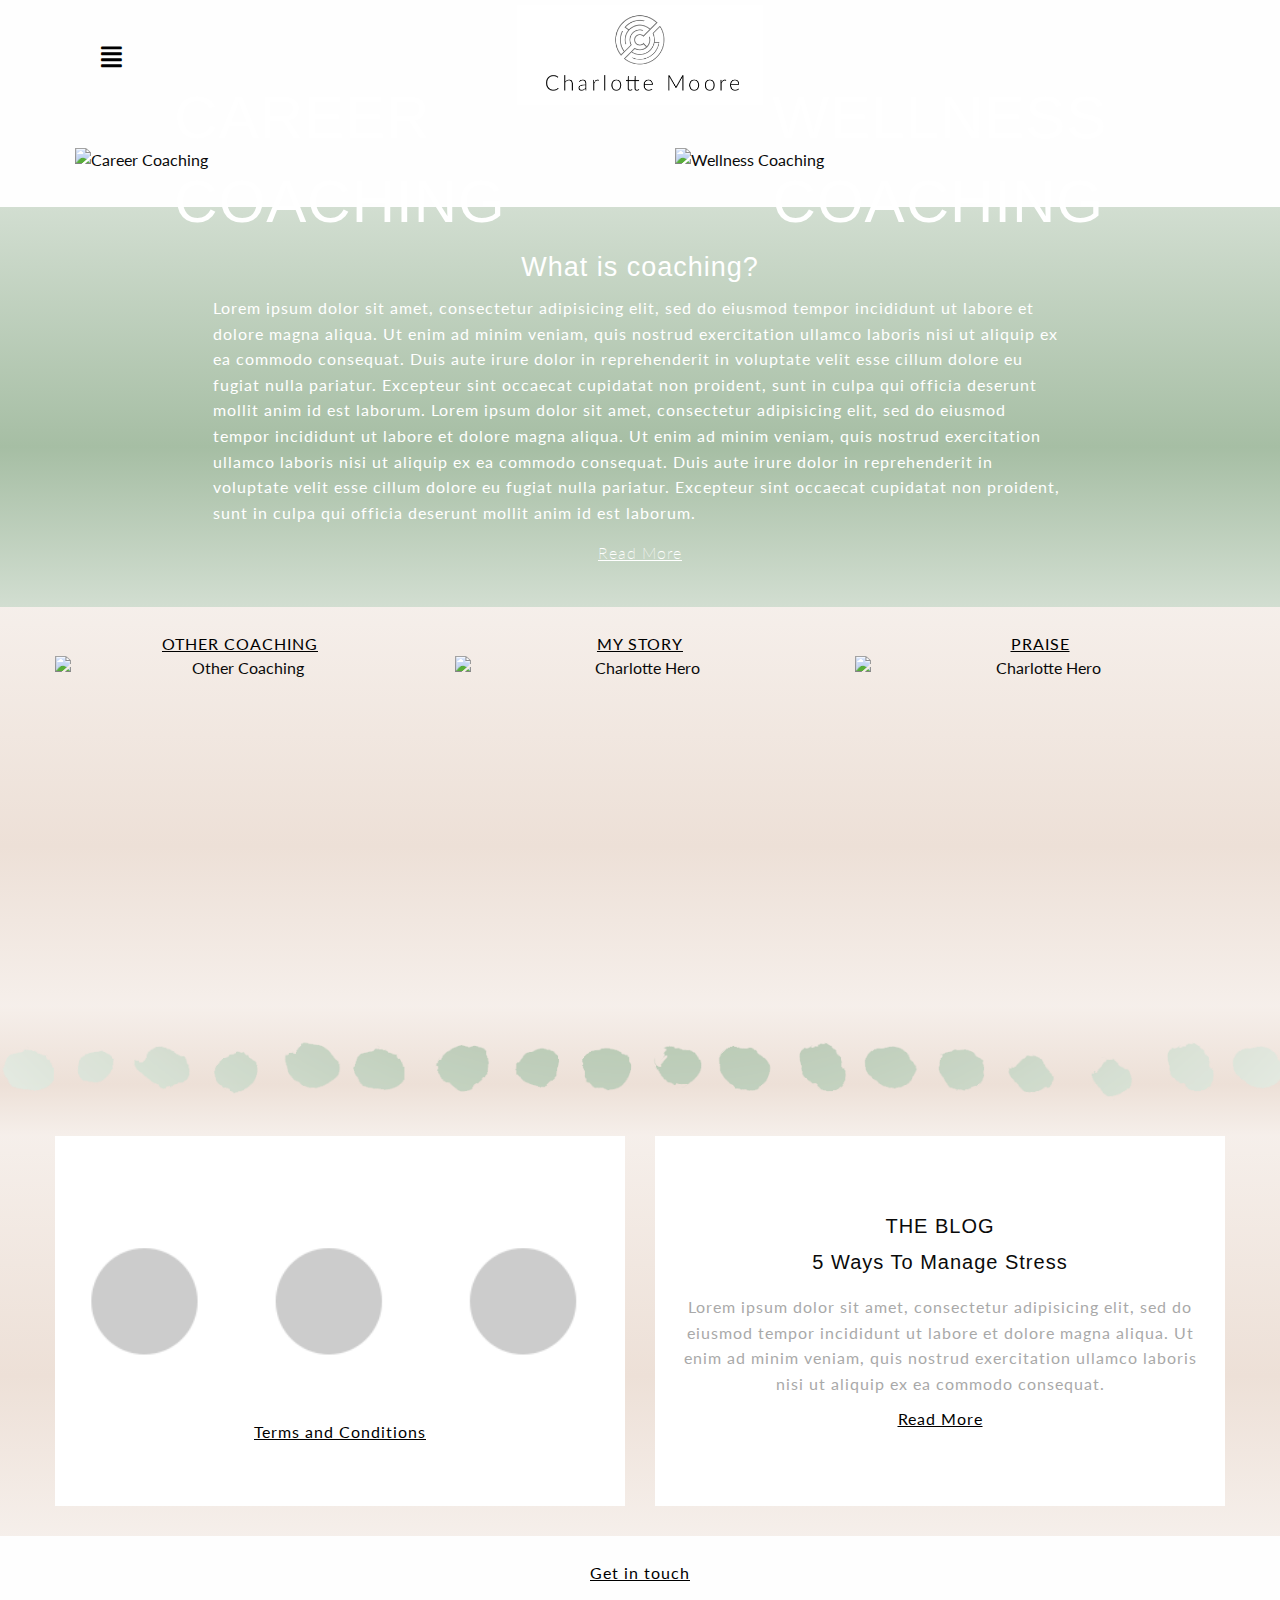
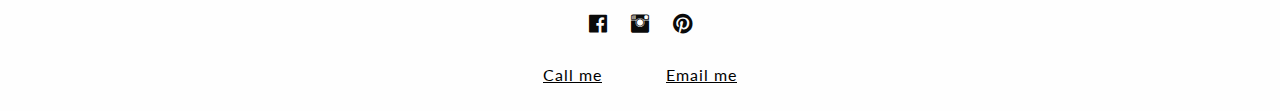
==== foundation-6.3.1-complete/page-one.html @ 61a309fe "Add files via upload" ====
<!doctype html>
<html class="no-js" lang="en" dir="ltr">

<head>
    <meta charset="utf-8">
    <meta http-equiv="x-ua-compatible" content="ie=edge">
    <meta name="viewport" content="width=device-width, initial-scale=1.0">
    <title>Charlotte Moore Coaching</title>
    <link rel="stylesheet" href="foundation-icons/foundation-icons.css" />
    <link rel="stylesheet" href="css/foundation.css">
    <link rel="stylesheet" href="css/app.css">
    <link href="https://fonts.googleapis.com/css?family=Lato:300,400" rel="stylesheet">
</head>

<body>
    <div class="row header">
        <div class="nav-bar columns">
            <ul class="vertical menu" data-accordion-menu>
                <li>
                    <a href="#"><i class="fi-align-justify"></i></a>
                    <ul class="menu vertical nested">
                        <li class="one"><a href="page-two.html">Page Two</a></li>
                        <li class="two"><a href="page-three.html">Page Three</a></li>
                    </ul>
                </li>
            </ul>
        </div>
        <div class="small-11 columns">
            <img class="logo" src="images/logo.png" alt="">
        </div>
    </div>
    <main class="page-one">
        <div class="row-one">
            <div class="row ">
                <div class="small-6 columns">
                    <img src="images/PageOne-CareerCoaching.jpg" alt="Career Coaching">
                    <h1 class="left"><a href="#">Career<br>Coaching</a></h1>
                </div>
                <div class="small-6 columns">
                    <img src="images/Page1-WellnessCoaching.jpeg" alt="Wellness Coaching">
                    <h1 class="right"><a href="#">Wellness<br>Coaching</a></h1>
                </div>
            </div>
        </div>

        <div class="row row-two">
            <div class="small-8 column small-centered">
                <h2>What is coaching?</h2>
                <p>Lorem ipsum dolor sit amet, consectetur adipisicing elit, sed do eiusmod tempor incididunt ut labore et dolore magna aliqua. Ut enim ad minim veniam, quis nostrud exercitation ullamco laboris nisi ut aliquip ex ea commodo consequat. Duis
                    aute irure dolor in reprehenderit in voluptate velit esse cillum dolore eu fugiat nulla pariatur. Excepteur sint occaecat cupidatat non proident, sunt in culpa qui officia deserunt mollit anim id est laborum. Lorem ipsum dolor sit
                    amet, consectetur adipisicing elit, sed do eiusmod tempor incididunt ut labore et dolore magna aliqua. Ut enim ad minim veniam, quis nostrud exercitation ullamco laboris nisi ut aliquip ex ea commodo consequat. Duis aute irure dolor
                    in reprehenderit in voluptate velit esse cillum dolore eu fugiat nulla pariatur. Excepteur sint occaecat cupidatat non proident, sunt in culpa qui officia deserunt mollit anim id est laborum.</p>
                <a href="#">Read More</a>
            </div>
        </div>
        <div class=" row-three">
            <div class="row">
                <div class="small-4 columns">
                    <a href="#">OTHER COACHING</a>
                    <img src="images/Page1-OtherCoaching.jpeg" alt="Other Coaching">
                </div>
                <div class="small-4 columns">
                    <a href="#">MY STORY</a>
                    <img src="images/Page1-OtherCoaching.jpeg" alt="Charlotte Hero">
                </div>
                <div class="small-4 columns">
                    <a href="#">PRAISE</a>
                    <img src="images/Page1-Praise.jpg" alt="Charlotte Hero">
                </div>
            </div>
        </div>

        <div class="row row-four">
            <img src="images/page-one-banner.png" alt="Charlotte Hero">
        </div>
        <div class="row-five">
            <div class="row">

                <div class="small-6 columns">
                    <div class="text-box">
                        <img src="images/dots.png" alt="">
                        <p><a data-open="exampleModal1">Terms and Conditions</a></p>
                        <div class="reveal" id="exampleModal1" data-reveal>
                            <h1>T&amp;Cs</h1>
                            <p class="lead">Lorem ipsum dolor sit amet, consectetur adipisicing elit, sed do eiusmod tempor incididunt ut labore et dolore magna aliqua. Ut enim ad minim veniam, quis nostrud exercitation ullamco laboris nisi ut aliquip ex ea commodo consequat.
                                Duis aute irure dolor in reprehenderit in voluptate velit esse cillum dolore eu fugiat nulla pariatur. Excepteur sint occaecat cupidatat non proident, sunt in culpa qui officia deserunt mollit anim id est laborum.</p>
                            <button class="close-button" data-close aria-label="Close modal" type="button">
    <span aria-hidden="true">&times;</span>
  </button>
                        </div>
                    </div>
                </div>
                <div class="small-6 columns">
                    <div class="text-box">
                        <h1>THE BLOG</h1>
                        <h3>5 Ways To Manage Stress</h3>
                        <p>Lorem ipsum dolor sit amet, consectetur adipisicing elit, sed do eiusmod tempor incididunt ut labore et dolore magna aliqua. Ut enim ad minim veniam, quis nostrud exercitation ullamco laboris nisi ut aliquip ex ea commodo consequat.
                        </p>
                        <a href="#">Read More</a>
                    </div>
                </div>
            </div>
        </div>

    </main>

    <footer>
        <div class="footer-content column small-4 small-centered">
            <a href="#">Get in touch</a>
            <div class="social-icons">
                <li><i class="fi-social-facebook"></i></li>
                <li><i class="fi-social-instagram"></i></li>
                <li><i class="fi-social-pinterest"></i></li>
            </div>
            <a class="left-link" href="#">Call me</a>
            <a class="right-link" href="#">Email me</a>
        </div>
    </footer>
    <script src="js/vendor/jquery.js"></script>
    <script src="js/vendor/what-input.js"></script>
    <script src="js/vendor/foundation.js"></script>
    <script src="js/app.js"></script>
</body>

</html>
---- foundation-6.3.1-complete/css/app.css ----
body {
    font-family: 'Lato', sans-serif;
}

p {
    letter-spacing: 1px;
}

.main {
    padding: 0;
}

.header {
    position: relative;
    height: 110px;
}

.logo {
    height: 100px;
    position: absolute;
    left: 50%;
    top: 50%;
    transform: translate(-50%, -50%);
}

.is-accordion-submenu-item {
    text-align: center;
}

.is-accordion-submenu-item a {
    color: #ffffff;
    background-color: #d3d3d3;
    border: 5px solid #ffffff;
    text-decoration: none;
    font-weight: bold;
}

.is-accordion-submenu-item a:hover {}

.fi-align-justify {
    font-size: 30px;
    margin: 30px;
}

.is-accordion-submenu-parent>a::after {
    display: none;
}

.small-8 {
    margin-left: auto;
    margin-right: auto;
}

.row-four {
    height: 130px;
    display: flex;
    align-items: center;
}

.page-one .row-two {
    background: linear-gradient(rgba(166, 190, 164, 0.5), rgba(166, 190, 164, 1)60%, rgba(166, 190, 164, 0.5));
    color: #ffffff;
    height: 400px;
    text-align: center;
    display: flex;
    align-items: center;
}

.page-two .row-two, .row-four {
    background-color: #ffffff!important;
}

.page-two .row-two p {
    color: darkgrey;
}

.row-two h2 {
    letter-spacing: 1px;
    font-size: 27px;
    font-weight: 200;
}

.row-two a {
    font-weight: 200;
    letter-spacing: 1px;
    text-decoration: underline;
    color: #ffffff;
}


/*.row-two a:hover, a:active {
    font-style: italic;
}*/

.row-two p {
    text-align: left;
}

.row-three img {
    height: 350px;
    width: 100%;
}

.page-one .row-four {
    /*background: linear-gradient(rgba(237, 224, 215, 1), (rgba(237, 224, 215, 0));*/
    /*background-color: #rgba(237, 224, 215, 1)*/
    background: linear-gradient(rgba(237, 224, 215, 0.5), rgba(237, 224, 215, 1)60%, rgba(237, 224, 215, 0.5))!important;
}

.row-three, .row-five {
    background: linear-gradient(rgba(237, 224, 215, 0.5), rgba(237, 224, 215, 1)60%, rgba(237, 224, 215, 0.5))!important;
}

.row-five {
    height: 400px;
}

.small-12 {
    padding: 0;
}

.row-three {
    padding-top: 25px;
    text-align: center;
}

.row-five .text-box {
    background-color: #ffffff;
    height: 370px;
    display: flex;
    justify-content: center;
    flex-direction: column;
    text-align: center;
}

.text-box h1, h3 {
    font-size: 20px;
    letter-spacing: 1px;
}

.text-box p {
    color: darkgrey;
    margin: 10px 25px;
}

a {
    letter-spacing: 1px;
    text-decoration: underline;
    color: #000000;
}


/*a:hover, a:active {
    font-style: italic;
}*/

footer {
    height: 175px;
    display: flex;
    align-items: center;
    text-align: center;
}

.social-icons {
    margin: 10px;
}

.social-icons li {
    display: inline-block;
    padding: 10px;
    font-size: 25px;
}

.menu li a:hover, a:active {
    color: #000000;
}

.left-link {
    padding: 0 30px;
}

.right-link {
    padding: 0 30px;
}

.page-three .row-one .small-8 {
    position: absolute;
    top: 40%;
    left: 50%;
    transform: translate(-50%, -50%);
}

.page-three .row-two {
    background-color: #b45f5d;
    position: relative;
    height: 500px;
}

.page-three .text-container {
    padding-top: 50px;
}

.page-three .vertical {
    text-align: left;
}

.page-three .vertical span {
    text-align: right;
}

.page-three .orbit {
    margin-top: 80px;
}

.page-three .row-two p {
    /*text-align: left;
    width: 690px;
    position: absolute;
    top: 50%;
    left: 50%;
    transform: translate(-50%, -50%);*/
}

.page-three .row-three img {
    height: 515px;
}

.page-three ul {
    list-style-type: none;
    text-align: left;
}

.fyi {
    font-size: 12px;
}

.page-three footer {
    margin-top: 20px;
}

.flowers {
    margin-bottom: 20px;
}

.slider-column {
    margin-top: 150px;
}

.orbit-next, .orbit-previous {
    display: none;
}

.hero {
    position: relative;
}

.page-one .left, .page-one .right {
    position: absolute;
    color: #ffffff!important;
    text-transform: uppercase;
    text-decoration: underline;
    letter-spacing: 2px;
    font-size: 60px;
    font-weight: lighter;
}

.page-one .row-one .small-6 {
    position: relative;
}

.page-one .left a, .right a {
    color: #ffffff;
}

.page-one .row-two, .page-one .row-three, .page-one .row-four, .page-one .row-five {
    max-width: 100%;
}

.column {
    padding: 0;
}

.page-one .left {
    top: 50%;
    left: 50%;
    transform: translate(-50%, -50%);
}

.page-one .right {
    top: 50%;
    left: 50%;
    transform: translate(-50%, -50%);
}

.page-one .left a:hover, .page-one .right a:hover {
    opacity: 0.5;
}

.row-one .columns img {
    width: 100%;
    padding: 35px;
    margin: 0;
}

.page-two h1 {
    color: #ffffff;
    letter-spacing: 1px;
    text-transform: uppercase;
    text-align: center;
}

.page-three .row-one {
    position: relative;
}

.page-three .wide-row {
    margin: 40px 0;
    display: flex;
    align-items: center;
}

h5 {
    text-align: center;
}

.page-three .get-in-touch, .page-three label {
    text-align: center;
    letter-spacing: 1px;
    font-size: 15px;
    padding: 15px 40px;
}

.page-three input, textarea, select {
    background-color: #efefef;
}

label, legend {
    text-transform: uppercase;
}

.page-three h1 {
    color: #ffffff;
    letter-spacing: 1px;
    text-transform: uppercase;
    text-align: center;
    position: absolute;
    top: 50%;
    left: 50%;
    transform: translate(-50%, -50%);
    width: 900px;
}

.page-two .row-one {
    position: relative;
}

.hero-text {
    position: absolute;
    top: 50%;
    left: 50%;
    transform: translate(-50%, -50%);
    width: 800px;
}

.row-one .columns {
    padding: 0;
}

.row-one h1, .row-one a {
    text-decoration: none!important;
}

.row:not(.expanded) .row {
    text-align: center;
}

.button {
    background: #FFFFFF!important;
    border: 3px solid #EFEFEF;
    color: black;
    width: 417px;
    text-transform: uppercase;
}
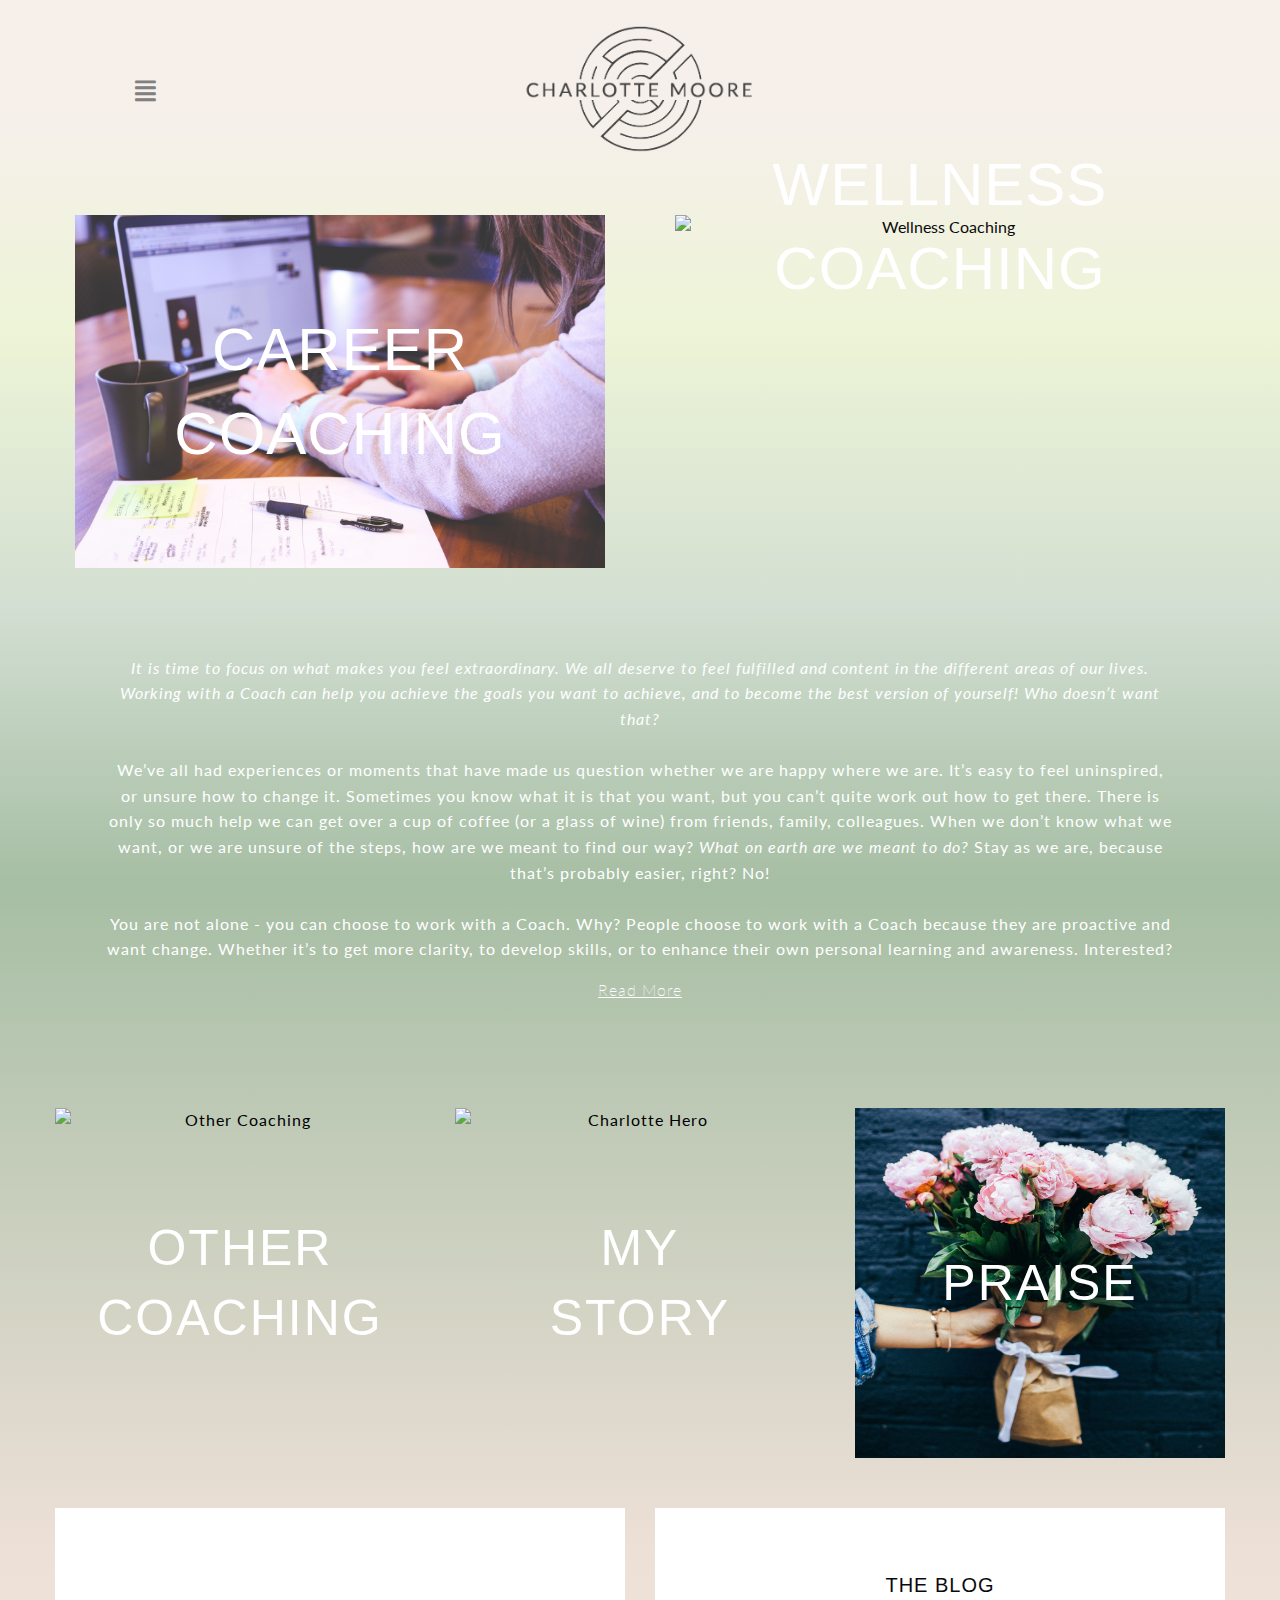
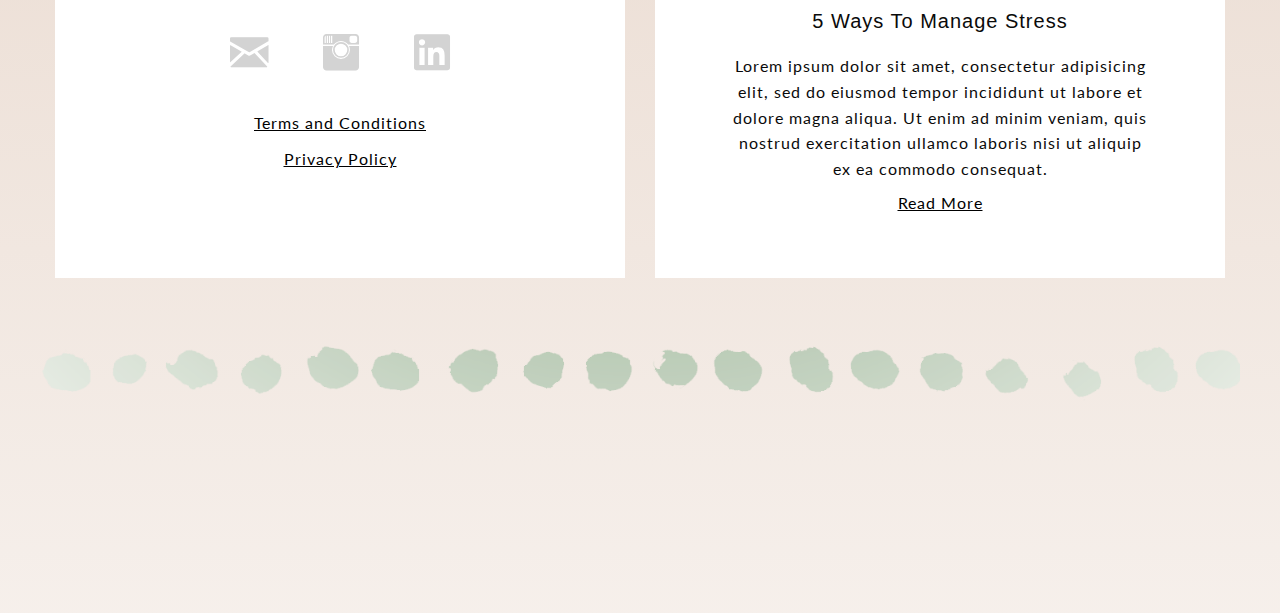
==== commit 9892b04a: "Add files via upload" ====
--- a/foundation-6.3.1-complete/page-one.html
+++ b/foundation-6.3.1-complete/page-one.html
@@ -44,50 +44,72 @@
         </div>
 
         <div class="row row-two">
-            <div class="small-8 column small-centered">
-                <h2>What is coaching?</h2>
-                <p>Lorem ipsum dolor sit amet, consectetur adipisicing elit, sed do eiusmod tempor incididunt ut labore et dolore magna aliqua. Ut enim ad minim veniam, quis nostrud exercitation ullamco laboris nisi ut aliquip ex ea commodo consequat. Duis
-                    aute irure dolor in reprehenderit in voluptate velit esse cillum dolore eu fugiat nulla pariatur. Excepteur sint occaecat cupidatat non proident, sunt in culpa qui officia deserunt mollit anim id est laborum. Lorem ipsum dolor sit
-                    amet, consectetur adipisicing elit, sed do eiusmod tempor incididunt ut labore et dolore magna aliqua. Ut enim ad minim veniam, quis nostrud exercitation ullamco laboris nisi ut aliquip ex ea commodo consequat. Duis aute irure dolor
-                    in reprehenderit in voluptate velit esse cillum dolore eu fugiat nulla pariatur. Excepteur sint occaecat cupidatat non proident, sunt in culpa qui officia deserunt mollit anim id est laborum.</p>
-                <a href="#">Read More</a>
+            <div class="small-10 column small-centered">
+                <p><em>It is time to focus on what makes you feel extraordinary. We all deserve to feel fulfilled and content in the different areas of our lives. Working with a Coach can help you achieve the goals you want to achieve, and to become the best
+                    version of yourself! Who doesn’t want that?</em> <br><br> We’ve all had experiences or moments that have made us question whether we are happy where we are. It’s easy to feel uninspired, or unsure how to change it. Sometimes you know
+                    what it is that you want, but you can’t quite work out how to get there. There is only so much help we can get over a cup of coffee (or a glass of wine) from friends, family, colleagues. When we don’t know what we want, or we are unsure
+                    of the steps, how are we meant to find our way? <em>What on earth are we meant to do?</em> Stay as we are, because that’s probably easier, right? No! <br><br> You are not alone - you can choose to work with a Coach. Why? People choose
+                    to work with a Coach because they are proactive and want change. Whether it’s to get more clarity, to develop skills, or to enhance their own personal learning and awareness. Interested?
+                </p>
+                <a href="page-two.html#questions">Read More</a>
             </div>
         </div>
         <div class=" row-three">
             <div class="row">
                 <div class="small-4 columns">
-                    <a href="#">OTHER COACHING</a>
+                    <a class="overlay-text" href=""><h1>OTHER COACHING</h1>
                     <img src="images/Page1-OtherCoaching.jpeg" alt="Other Coaching">
+                    </a>
                 </div>
                 <div class="small-4 columns">
-                    <a href="#">MY STORY</a>
-                    <img src="images/Page1-OtherCoaching.jpeg" alt="Charlotte Hero">
+                    <a class="overlay-text" href="page-three.html#mystory"><h1>MY STORY</h1>
+                    <img src="images/headshot.jpg" alt="Charlotte Hero">
+                    </a>
                 </div>
                 <div class="small-4 columns">
-                    <a href="#">PRAISE</a>
+                    <a class="overlay-text" href="page-three.html#praise"><h1>PRAISE</h1>
                     <img src="images/Page1-Praise.jpg" alt="Charlotte Hero">
+                    </a>
                 </div>
             </div>
         </div>
 
-        <div class="row row-four">
-            <img src="images/page-one-banner.png" alt="Charlotte Hero">
-        </div>
+
         <div class="row-five">
             <div class="row">
 
                 <div class="small-6 columns">
                     <div class="text-box">
-                        <img src="images/dots.png" alt="">
-                        <p><a data-open="exampleModal1">Terms and Conditions</a></p>
-                        <div class="reveal" id="exampleModal1" data-reveal>
-                            <h1>T&amp;Cs</h1>
-                            <p class="lead">Lorem ipsum dolor sit amet, consectetur adipisicing elit, sed do eiusmod tempor incididunt ut labore et dolore magna aliqua. Ut enim ad minim veniam, quis nostrud exercitation ullamco laboris nisi ut aliquip ex ea commodo consequat.
-                                Duis aute irure dolor in reprehenderit in voluptate velit esse cillum dolore eu fugiat nulla pariatur. Excepteur sint occaecat cupidatat non proident, sunt in culpa qui officia deserunt mollit anim id est laborum.</p>
-                            <button class="close-button" data-close aria-label="Close modal" type="button">
-    <span aria-hidden="true">&times;</span>
-  </button>
+                        <div class="row social-icons">
+                            <a href="mailto:cjmoore@gmail.com" target="_blank"><i class="fi-mail"></i></a>
+                            <a href="https://www.instagram.com/charlottemoorecoaching" target="_blank"><i class="fi-social-instagram"></i></a>
+                            <a href="http://linkedin.com/in/charlotte-moore-36662629" target="_blank"><i class="fi-social-linkedin"></i></a>
                         </div>
+                        <div class="row">
+                            <p><a data-open="exampleModal1">Terms and Conditions</a></p>
+                            <div class="reveal" id="exampleModal1" data-reveal>
+                                <h1>T&amp;Cs</h1>
+                                <p class="lead">Lorem ipsum dolor sit amet, consectetur adipisicing elit, sed do eiusmod tempor incididunt ut labore et dolore magna aliqua. Ut enim ad minim veniam, quis nostrud exercitation ullamco laboris nisi ut aliquip ex ea commodo
+                                    consequat. Duis aute irure dolor in reprehenderit in voluptate velit esse cillum dolore eu fugiat nulla pariatur. Excepteur sint occaecat cupidatat non proident, sunt in culpa qui officia deserunt mollit anim id est
+                                    laborum.
+                                </p>
+                                <button class="close-button" data-close aria-label="Close modal" type="button">
+      <span aria-hidden="true">&times;</span>
+    </button>
+                            </div>
+                            <p><a data-open="exampleModal1">Privacy Policy</a></p>
+                            <div class="reveal" id="exampleModal1" data-reveal>
+                                <h1>Privacy Policy</h1>
+                                <p class="lead">Lorem ipsum dolor sit amet, consectetur adipisicing elit, sed do eiusmod tempor incididunt ut labore et dolore magna aliqua. Ut enim ad minim veniam, quis nostrud exercitation ullamco laboris nisi ut aliquip ex ea commodo
+                                    consequat. Duis aute irure dolor in reprehenderit in voluptate velit esse cillum dolore eu fugiat nulla pariatur. Excepteur sint occaecat cupidatat non proident, sunt in culpa qui officia deserunt mollit anim id est
+                                    laborum.
+                                </p>
+                                <button class="close-button" data-close aria-label="Close modal" type="button">
+      <span aria-hidden="true">&times;</span>
+    </button>
+                            </div>
+                        </div>
+
                     </div>
                 </div>
                 <div class="small-6 columns">
@@ -103,17 +125,13 @@
         </div>
 
     </main>
+    <div class="row row-four">
+        <img src="images/page-one-banner.png" alt="Charlotte Hero">
+    </div>
 
     <footer>
         <div class="footer-content column small-4 small-centered">
-            <a href="#">Get in touch</a>
-            <div class="social-icons">
-                <li><i class="fi-social-facebook"></i></li>
-                <li><i class="fi-social-instagram"></i></li>
-                <li><i class="fi-social-pinterest"></i></li>
-            </div>
-            <a class="left-link" href="#">Call me</a>
-            <a class="right-link" href="#">Email me</a>
+
         </div>
     </footer>
     <script src="js/vendor/jquery.js"></script>
--- a/foundation-6.3.1-complete/css/app.css
+++ b/foundation-6.3.1-complete/css/app.css
@@ -1,5 +1,49 @@
 body {
     font-family: 'Lato', sans-serif;
+    text-align: center!important;
+    background: linear-gradient(rgba(237, 224, 215, 0.5)5%, rgba(237, 244, 215, 1)15%, rgba(166, 190, 164, 0.5), rgba(166, 190, 164, 1)40%, rgba(237, 224, 215, 1), rgba(237, 224, 215, 0.5));
+    /*rgba(237, 244, 215, .5));*/
+}
+
+.page-three {
+    background: linear-gradient(rgba(237, 224, 215, 0.5)5%, rgba(237, 244, 215, 1)15%, rgba(239, 145, 143, 0.5), rgba(239, 145, 143, 1)30%, rgba(237, 224, 215, 1)50%, rgba(237, 224, 215, 0.5));
+    width: 100%;
+}
+
+.page-two .menu {
+    margin-top: 0!important;
+}
+
+.page-two .img-column {
+    position: relative;
+}
+
+.page-two .img-column h5 {
+    position: absolute;
+    top: 50%;
+    left: 50%;
+    transform: translate(-50%, -50%);
+    color: #ffffff!important;
+    text-transform: uppercase;
+    letter-spacing: 2px;
+    font-size: 60px;
+    font-weight: lighter;
+}
+
+.careercoaching {
+    margin: 105px 0;
+}
+
+.wellnesscoaching {
+    margin: 160px 0;
+}
+
+.othercoaching {
+    margin: 30px 0;
+}
+
+.page-two .row-three {
+    padding-top: 0;
 }
 
 p {
@@ -10,17 +54,39 @@
     padding: 0;
 }
 
+#mystory .small-8 {
+    margin-top: 40px;
+}
+
+.menu {
+    margin-top: 75px;
+    margin-bottom: 25px;
+    display: block;
+    width: 100%;
+    margin-left: 0;
+    margin-right: 0;
+}
+
+.menu.vertical>li {
+    padding-top: 10px;
+}
+
+.menu.nested {
+    margin-left: 0!important;
+}
+
 .header {
     position: relative;
-    height: 110px;
+    height: 180px;
 }
 
 .logo {
-    height: 100px;
-    position: absolute;
-    left: 50%;
-    top: 50%;
-    transform: translate(-50%, -50%);
+    height: 300px;
+    position: absolute;
+    left: 50%;
+    top: 50%;
+    transform: translate(-50%, -50%);
+    z-index: -1;
 }
 
 .is-accordion-submenu-item {
@@ -28,11 +94,24 @@
 }
 
 .is-accordion-submenu-item a {
-    color: #ffffff;
+    olor: #ffffff;
     background-color: #d3d3d3;
-    border: 5px solid #ffffff;
-    text-decoration: none;
+    border: 5px solid rgba(255, 255, 255, 0.7);
+    text-decoration: none!important;
     font-weight: bold;
+    text-transform: uppercase;
+    text-decoration: underline;
+    letter-spacing: 2px;
+    font-size: 20px;
+    font-weight: lighter;
+}
+
+.small-8 h5 {
+    font-size: 18px;
+}
+
+.page-three .menu {
+    margin-top: -50px;
 }
 
 .is-accordion-submenu-item a:hover {}
@@ -40,6 +119,10 @@
 .fi-align-justify {
     font-size: 30px;
     margin: 30px;
+    position: absolute;
+    left: 50px;
+    top: -40px;
+    color: grey;
 }
 
 .is-accordion-submenu-parent>a::after {
@@ -57,21 +140,39 @@
     align-items: center;
 }
 
+
+/*.page-one .row-one, .page-three .row-one, .page-three .wide-row, .page-three {
+    background: linear-gradient(rgba(237, 224, 215, 0.5), rgba(237, 224, 215, 1)60%, rgba(237, 224, 215, 0.5));
+}*/
+
+.form-row {
+    text-align: center;
+}
+
 .page-one .row-two {
-    background: linear-gradient(rgba(166, 190, 164, 0.5), rgba(166, 190, 164, 1)60%, rgba(166, 190, 164, 0.5));
+    /*background: linear-gradient(rgba(166, 190, 164, 0.5), rgba(166, 190, 164, 1)60%, rgba(166, 190, 164, 0.5));*/
     color: #ffffff;
-    height: 400px;
+    height: 450px;
     text-align: center;
     display: flex;
     align-items: center;
 }
 
-.page-two .row-two, .row-four {
+.social-icons a i {
+    font-style: italic;
+    line-height: inherit;
+    font-size: 50px;
+    padding: 25px;
+    color: #d3d3d3;
+}
+
+
+/*.page-two .row-two, .row-four {
     background-color: #ffffff!important;
-}
+}*/
 
 .page-two .row-two p {
-    color: darkgrey;
+    color: dark#d3d3d3;
 }
 
 .row-two h2 {
@@ -85,6 +186,39 @@
     letter-spacing: 1px;
     text-decoration: underline;
     color: #ffffff;
+}
+
+.orbit p {
+    font-size: 12px;
+    text-align: center;
+}
+
+.orbit h5 {
+    font-size: 15px;
+}
+
+.orbit-bullets button {
+    width: 0.5rem;
+    height: 0.5rem;
+}
+
+.form-row {
+    background-image: url('../images/Contact-image-1.jpg');
+    background-size: cover;
+    padding: 50px 0;
+}
+
+
+/*.quote-container {
+    padding: 0;
+}*/
+
+.quote-container img {
+    margin-top: 10px;
+}
+
+.orbit-container {
+    height: auto!important;
 }
 
 
@@ -92,10 +226,6 @@
     font-style: italic;
 }*/
 
-.row-two p {
-    text-align: left;
-}
-
 .row-three img {
     height: 350px;
     width: 100%;
@@ -104,11 +234,11 @@
 .page-one .row-four {
     /*background: linear-gradient(rgba(237, 224, 215, 1), (rgba(237, 224, 215, 0));*/
     /*background-color: #rgba(237, 224, 215, 1)*/
-    background: linear-gradient(rgba(237, 224, 215, 0.5), rgba(237, 224, 215, 1)60%, rgba(237, 224, 215, 0.5))!important;
+    /*background: linear-gradient(rgba(237, 224, 215, 0.5), rgba(237, 224, 215, 1)60%, rgba(237, 224, 215, 0.5))!important;*/
 }
 
 .row-three, .row-five {
-    background: linear-gradient(rgba(237, 224, 215, 0.5), rgba(237, 224, 215, 1)60%, rgba(237, 224, 215, 0.5))!important;
+    /*background: linear-gradient(rgba(237, 224, 215, 0.5), rgba(237, 224, 215, 1)60%, rgba(237, 224, 215, 0.5))!important;*/
 }
 
 .row-five {
@@ -131,6 +261,7 @@
     justify-content: center;
     flex-direction: column;
     text-align: center;
+    padding: 50px;
 }
 
 .text-box h1, h3 {
@@ -139,7 +270,7 @@
 }
 
 .text-box p {
-    color: darkgrey;
+    color: dark#d3d3d3;
     margin: 10px 25px;
 }
 
@@ -191,14 +322,15 @@
 }
 
 .page-three .row-two {
-    background-color: #b45f5d;
+    /*background-color: #EF918F;*/
     position: relative;
     height: 500px;
 }
 
-.page-three .text-container {
+
+/*.page-three .text-container {
     padding-top: 50px;
-}
+}*/
 
 .page-three .vertical {
     text-align: left;
@@ -206,10 +338,6 @@
 
 .page-three .vertical span {
     text-align: right;
-}
-
-.page-three .orbit {
-    margin-top: 80px;
 }
 
 .page-three .row-two p {
@@ -264,6 +392,29 @@
     font-weight: lighter;
 }
 
+.small-4 {
+    position: relative;
+    margin-top: 30px;
+    margin-bottom: 50px;
+}
+
+.overlay-text h1 {
+    position: absolute;
+    color: #ffffff!important;
+    text-transform: uppercase;
+    text-decoration: none!important;
+    letter-spacing: 2px;
+    font-size: 50px;
+    font-weight: lighter;
+    top: 50%;
+    left: 50%;
+    transform: translate(-50%, -50%);
+}
+
+.overlay-text h1:hover, .overlay-text h1:active {
+    opacity: 0.5;
+}
+
 .page-one .row-one .small-6 {
     position: relative;
 }
@@ -314,7 +465,7 @@
 }
 
 .page-three .wide-row {
-    margin: 40px 0;
+    padding-top: 50px;
     display: flex;
     align-items: center;
 }
@@ -328,6 +479,7 @@
     letter-spacing: 1px;
     font-size: 15px;
     padding: 15px 40px;
+    text-shadow: 1px 1px 1px #ffffff;
 }
 
 .page-three input, textarea, select {
@@ -381,3 +533,23 @@
     width: 417px;
     text-transform: uppercase;
 }
+
+ext-transform: uppercase;
+
+}
+form: uppercase;
+
+}
+ext-transform: uppercase;
+
+}
+
+}
+
+}
+
+}
+
+}
+
+}
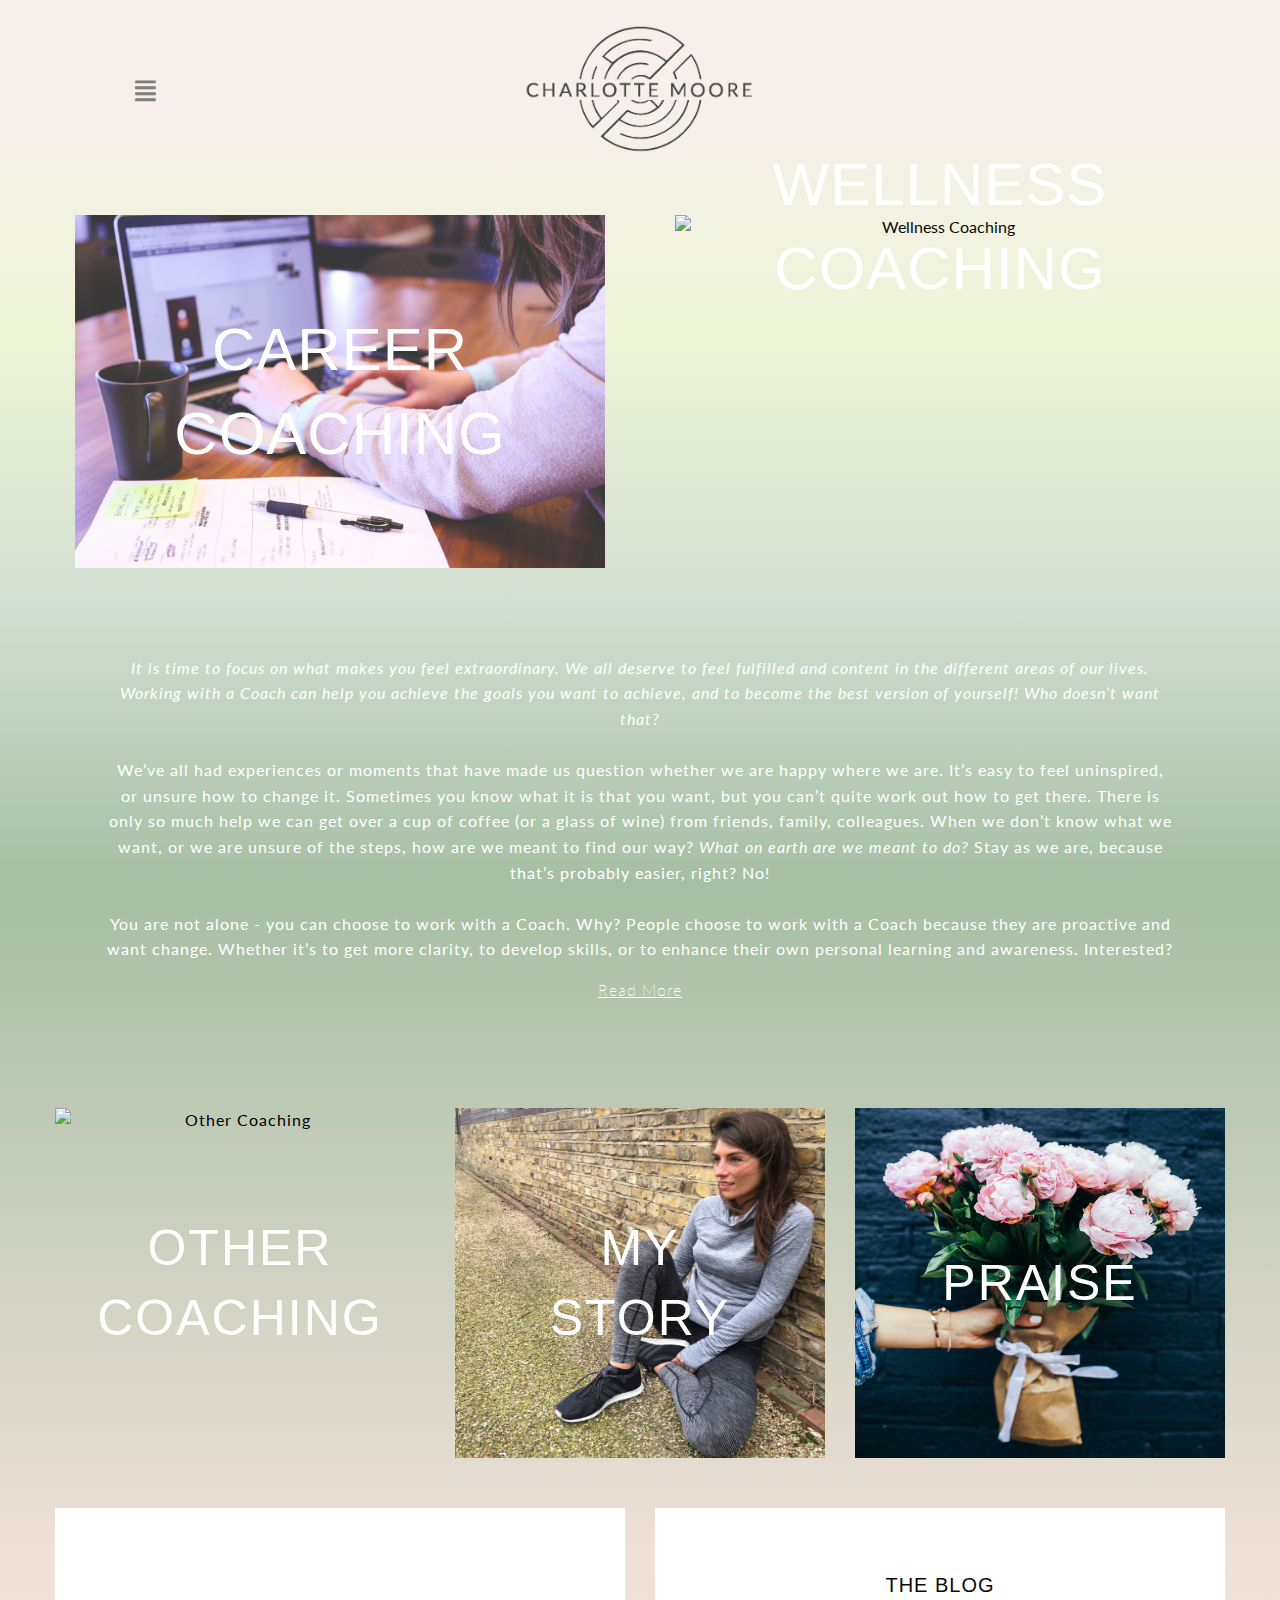
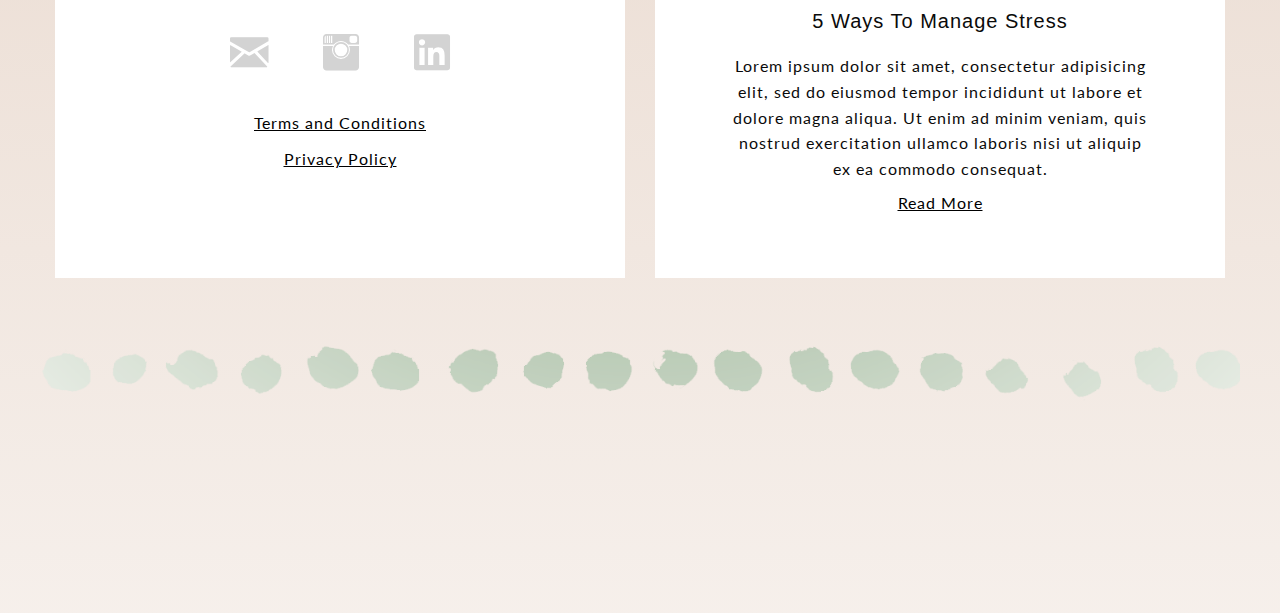
==== commit 0a2770d5: "Update page-one.html" ====
--- a/foundation-6.3.1-complete/page-one.html
+++ b/foundation-6.3.1-complete/page-one.html
@@ -63,7 +63,7 @@
                 </div>
                 <div class="small-4 columns">
                     <a class="overlay-text" href="page-three.html#mystory"><h1>MY STORY</h1>
-                    <img src="images/headshot.jpg" alt="Charlotte Hero">
+                    <img src="images/headshot.JPG" alt="Charlotte Hero">
                     </a>
                 </div>
                 <div class="small-4 columns">
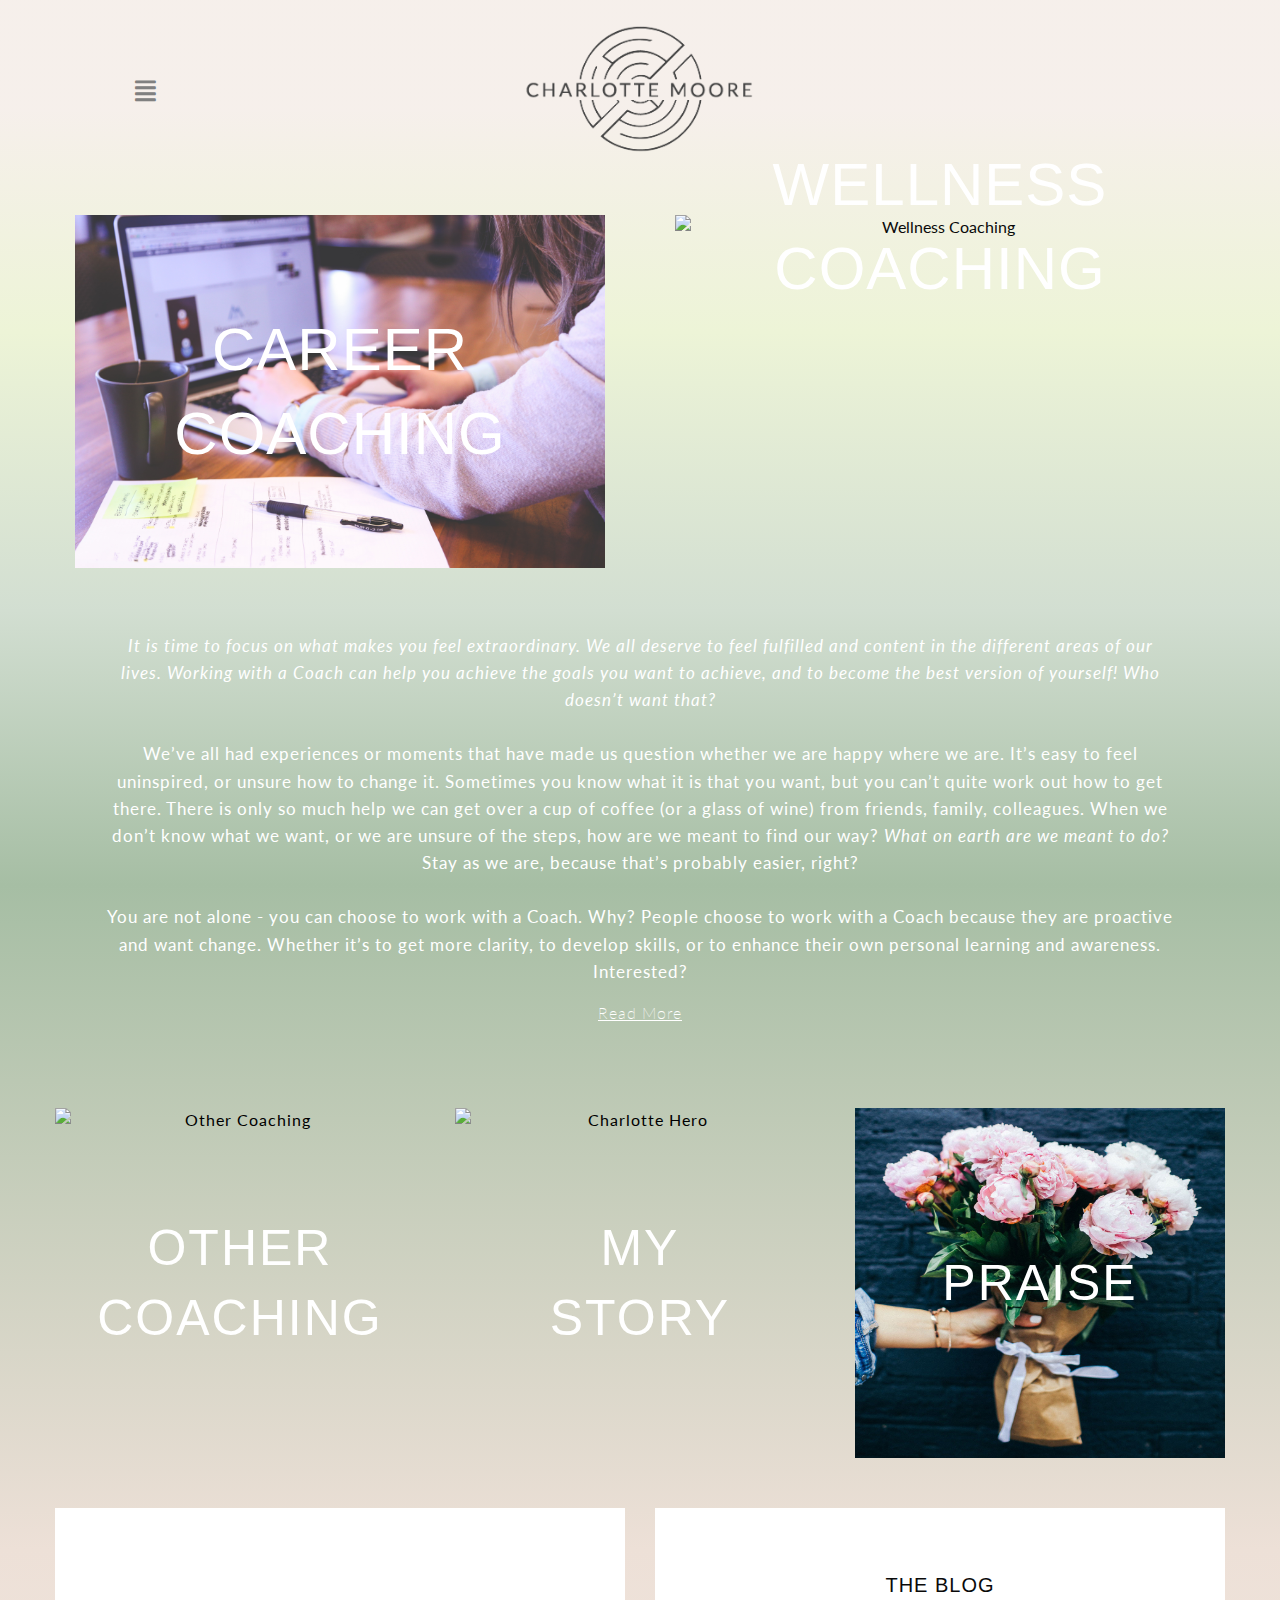
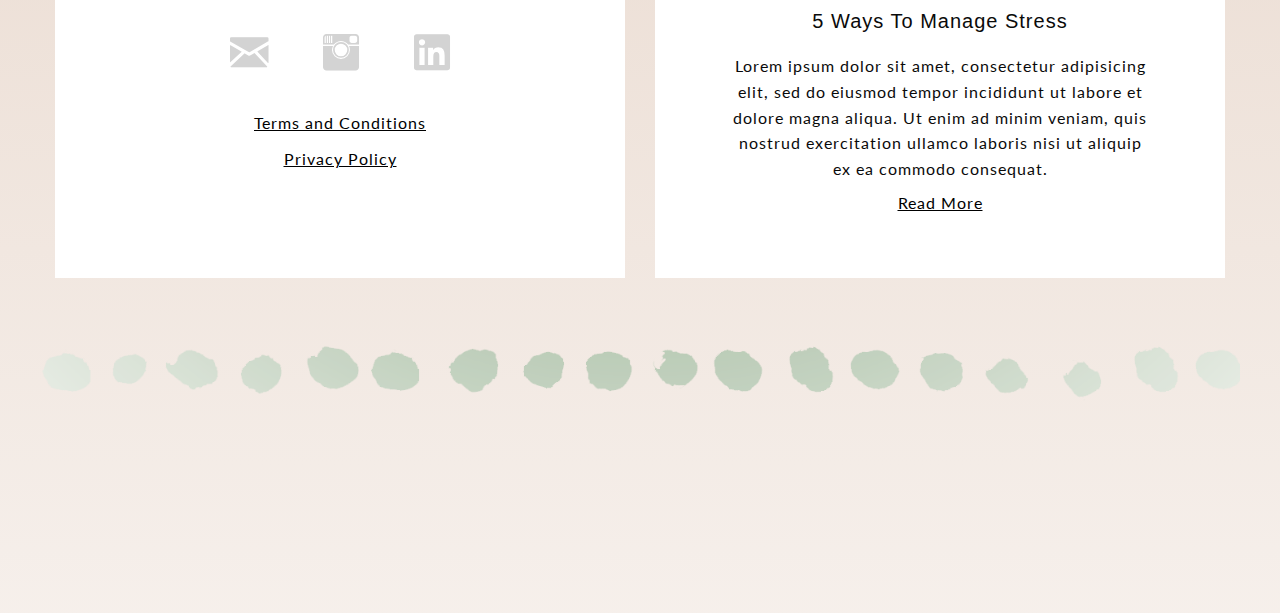
==== commit b1d1988b: "Add files via upload" ====
--- a/foundation-6.3.1-complete/page-one.html
+++ b/foundation-6.3.1-complete/page-one.html
@@ -48,8 +48,8 @@
                 <p><em>It is time to focus on what makes you feel extraordinary. We all deserve to feel fulfilled and content in the different areas of our lives. Working with a Coach can help you achieve the goals you want to achieve, and to become the best
                     version of yourself! Who doesn’t want that?</em> <br><br> We’ve all had experiences or moments that have made us question whether we are happy where we are. It’s easy to feel uninspired, or unsure how to change it. Sometimes you know
                     what it is that you want, but you can’t quite work out how to get there. There is only so much help we can get over a cup of coffee (or a glass of wine) from friends, family, colleagues. When we don’t know what we want, or we are unsure
-                    of the steps, how are we meant to find our way? <em>What on earth are we meant to do?</em> Stay as we are, because that’s probably easier, right? No! <br><br> You are not alone - you can choose to work with a Coach. Why? People choose
-                    to work with a Coach because they are proactive and want change. Whether it’s to get more clarity, to develop skills, or to enhance their own personal learning and awareness. Interested?
+                    of the steps, how are we meant to find our way? <em>What on earth are we meant to do?</em> Stay as we are, because that’s probably easier, right?<br><br> You are not alone - you can choose to work with a Coach. Why? People choose to
+                    work with a Coach because they are proactive and want change. Whether it’s to get more clarity, to develop skills, or to enhance their own personal learning and awareness. Interested?
                 </p>
                 <a href="page-two.html#questions">Read More</a>
             </div>
@@ -63,7 +63,7 @@
                 </div>
                 <div class="small-4 columns">
                     <a class="overlay-text" href="page-three.html#mystory"><h1>MY STORY</h1>
-                    <img src="images/headshot.JPG" alt="Charlotte Hero">
+                    <img src="images/headshot.jpg" alt="Charlotte Hero">
                     </a>
                 </div>
                 <div class="small-4 columns">
--- a/foundation-6.3.1-complete/css/app.css
+++ b/foundation-6.3.1-complete/css/app.css
@@ -158,6 +158,10 @@
     align-items: center;
 }
 
+.page-one .row-two p {
+    font-size: 17px;
+}
+
 .social-icons a i {
     font-style: italic;
     line-height: inherit;
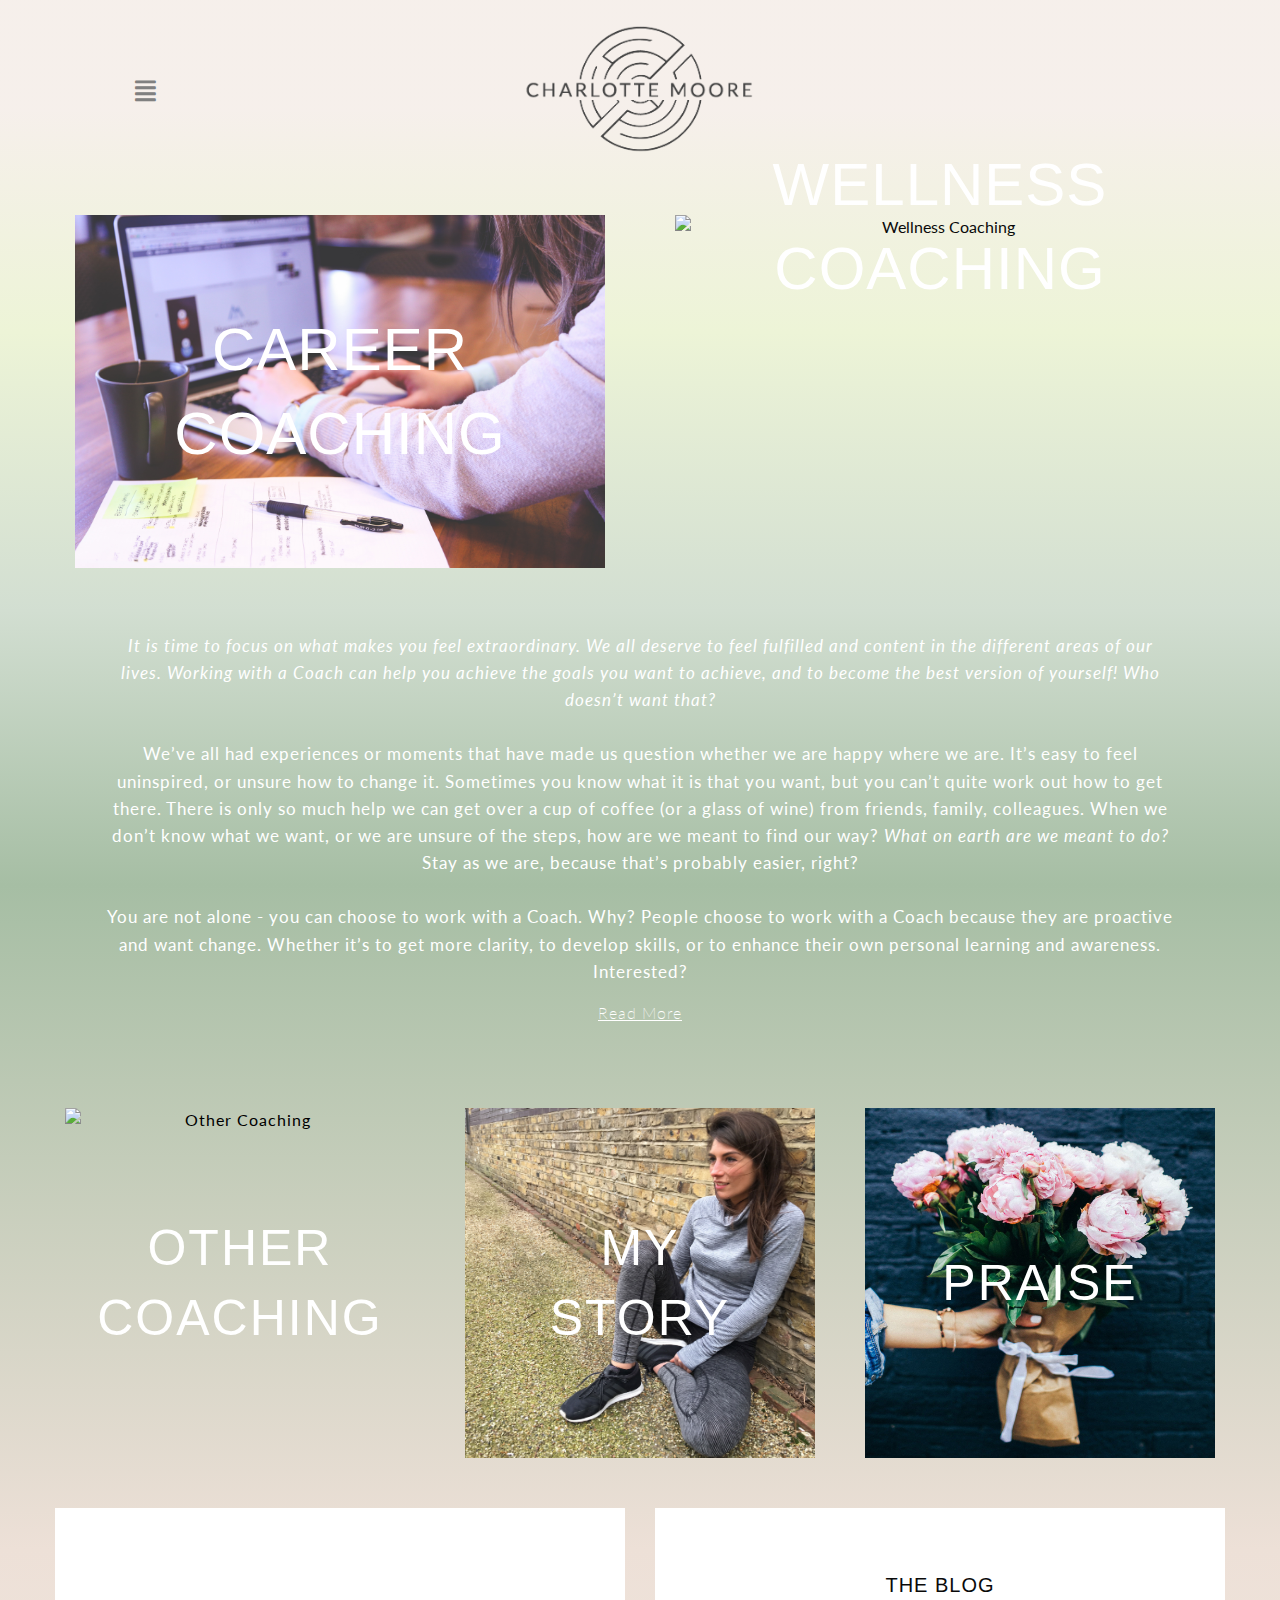
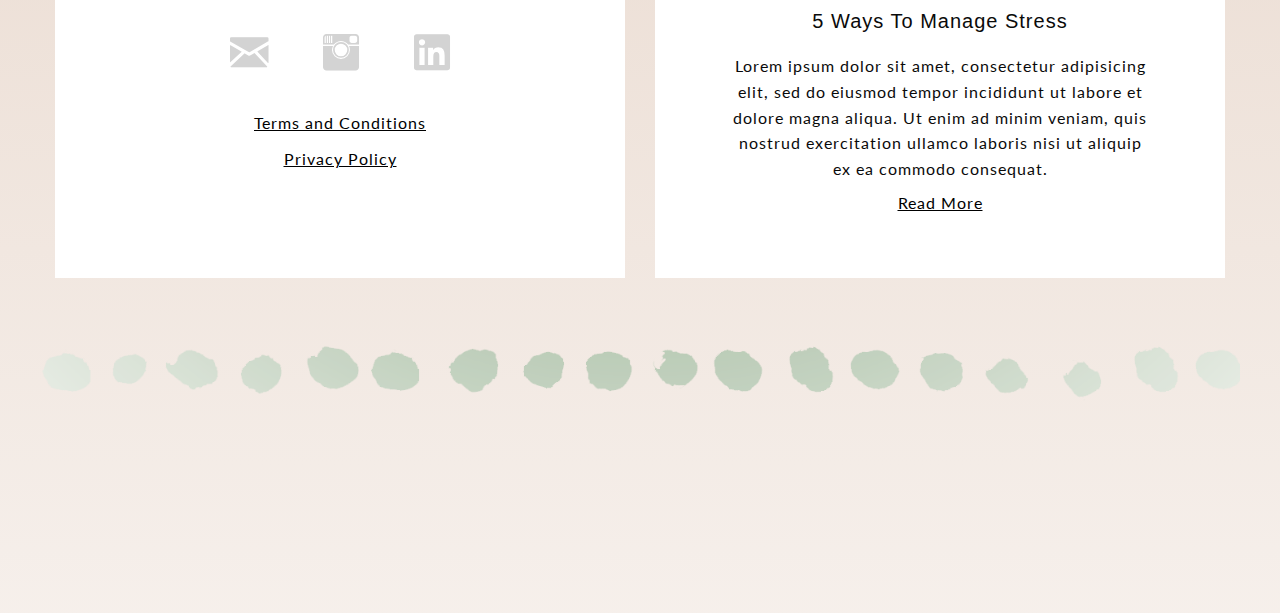
==== commit a02c56c7: "Update page-one.html" ====
--- a/foundation-6.3.1-complete/page-one.html
+++ b/foundation-6.3.1-complete/page-one.html
@@ -63,7 +63,7 @@
                 </div>
                 <div class="small-4 columns">
                     <a class="overlay-text" href="page-three.html#mystory"><h1>MY STORY</h1>
-                    <img src="images/headshot.jpg" alt="Charlotte Hero">
+                    <img src="images/headshot.JPG" alt="Charlotte Hero">
                     </a>
                 </div>
                 <div class="small-4 columns">
--- a/foundation-6.3.1-complete/css/app.css
+++ b/foundation-6.3.1-complete/css/app.css
@@ -6,7 +6,7 @@
 }
 
 .page-three {
-    background: linear-gradient(rgba(237, 224, 215, 0.5)5%, rgba(237, 244, 215, 1)15%, rgba(239, 145, 143, 0.5), rgba(239, 145, 143, 1)30%, rgba(237, 224, 215, 1)50%, rgba(237, 224, 215, 0.5));
+    background: linear-gradient(rgba(237, 224, 215, 0.5)5%, rgba(237, 244, 215, 1)15%, rgba(247, 188, 187, .5), rgba(247, 188, 187, 1)17%, rgba(237, 224, 215, 1)50%, rgba(237, 224, 215, 0.5));
     width: 100%;
 }
 
@@ -14,6 +14,16 @@
     margin-top: 0!important;
 }
 
+.wide-content .row {
+    margin: 0;
+    max-width: 100%;
+    padding: 0 20px;
+}
+
+.page-one .small-4 {
+    padding: 0 25px;
+}
+
 .page-two .img-column {
     position: relative;
 }
@@ -26,20 +36,20 @@
     color: #ffffff!important;
     text-transform: uppercase;
     letter-spacing: 2px;
-    font-size: 60px;
+    font-size: 50px;
     font-weight: lighter;
 }
 
 .careercoaching {
-    margin: 105px 0;
+    margin: 10px 0;
 }
 
 .wellnesscoaching {
-    margin: 160px 0;
+    margin: 10px 0;
 }
 
 .othercoaching {
-    margin: 30px 0;
+    margin: 10px 0;
 }
 
 .page-two .row-three {
@@ -193,8 +203,9 @@
 }
 
 .orbit p {
-    font-size: 12px;
-    text-align: center;
+    font-size: 15px;
+    text-align: center;
+    padding: 10px;
 }
 
 .orbit h5 {
@@ -218,7 +229,7 @@
 }*/
 
 .quote-container img {
-    margin-top: 10px;
+    margin-top: 90px;
 }
 
 .orbit-container {
@@ -294,6 +305,13 @@
     display: flex;
     align-items: center;
     text-align: center;
+    /*background-color: rgba(237, 224, 215, .5);*/
+}
+
+h4 {
+    text-transform: uppercase;
+    letter-spacing: 1px;
+    font-size: 20px;
 }
 
 .social-icons {
@@ -328,7 +346,7 @@
 .page-three .row-two {
     /*background-color: #EF918F;*/
     position: relative;
-    height: 500px;
+    height: 650px;
 }
 
 
@@ -380,6 +398,10 @@
 
 .orbit-next, .orbit-previous {
     display: none;
+}
+
+.orbit span {
+    font-size: 20px;
 }
 
 .hero {
@@ -400,6 +422,7 @@
     position: relative;
     margin-top: 30px;
     margin-bottom: 50px;
+    padding: 0;
 }
 
 .overlay-text h1 {
@@ -538,22 +561,7 @@
     text-transform: uppercase;
 }
 
-ext-transform: uppercase;
-
-}
-form: uppercase;
-
-}
-ext-transform: uppercase;
-
-}
-
-}
-
-}
-
-}
-
-}
-
-}
+
+}
+
+}
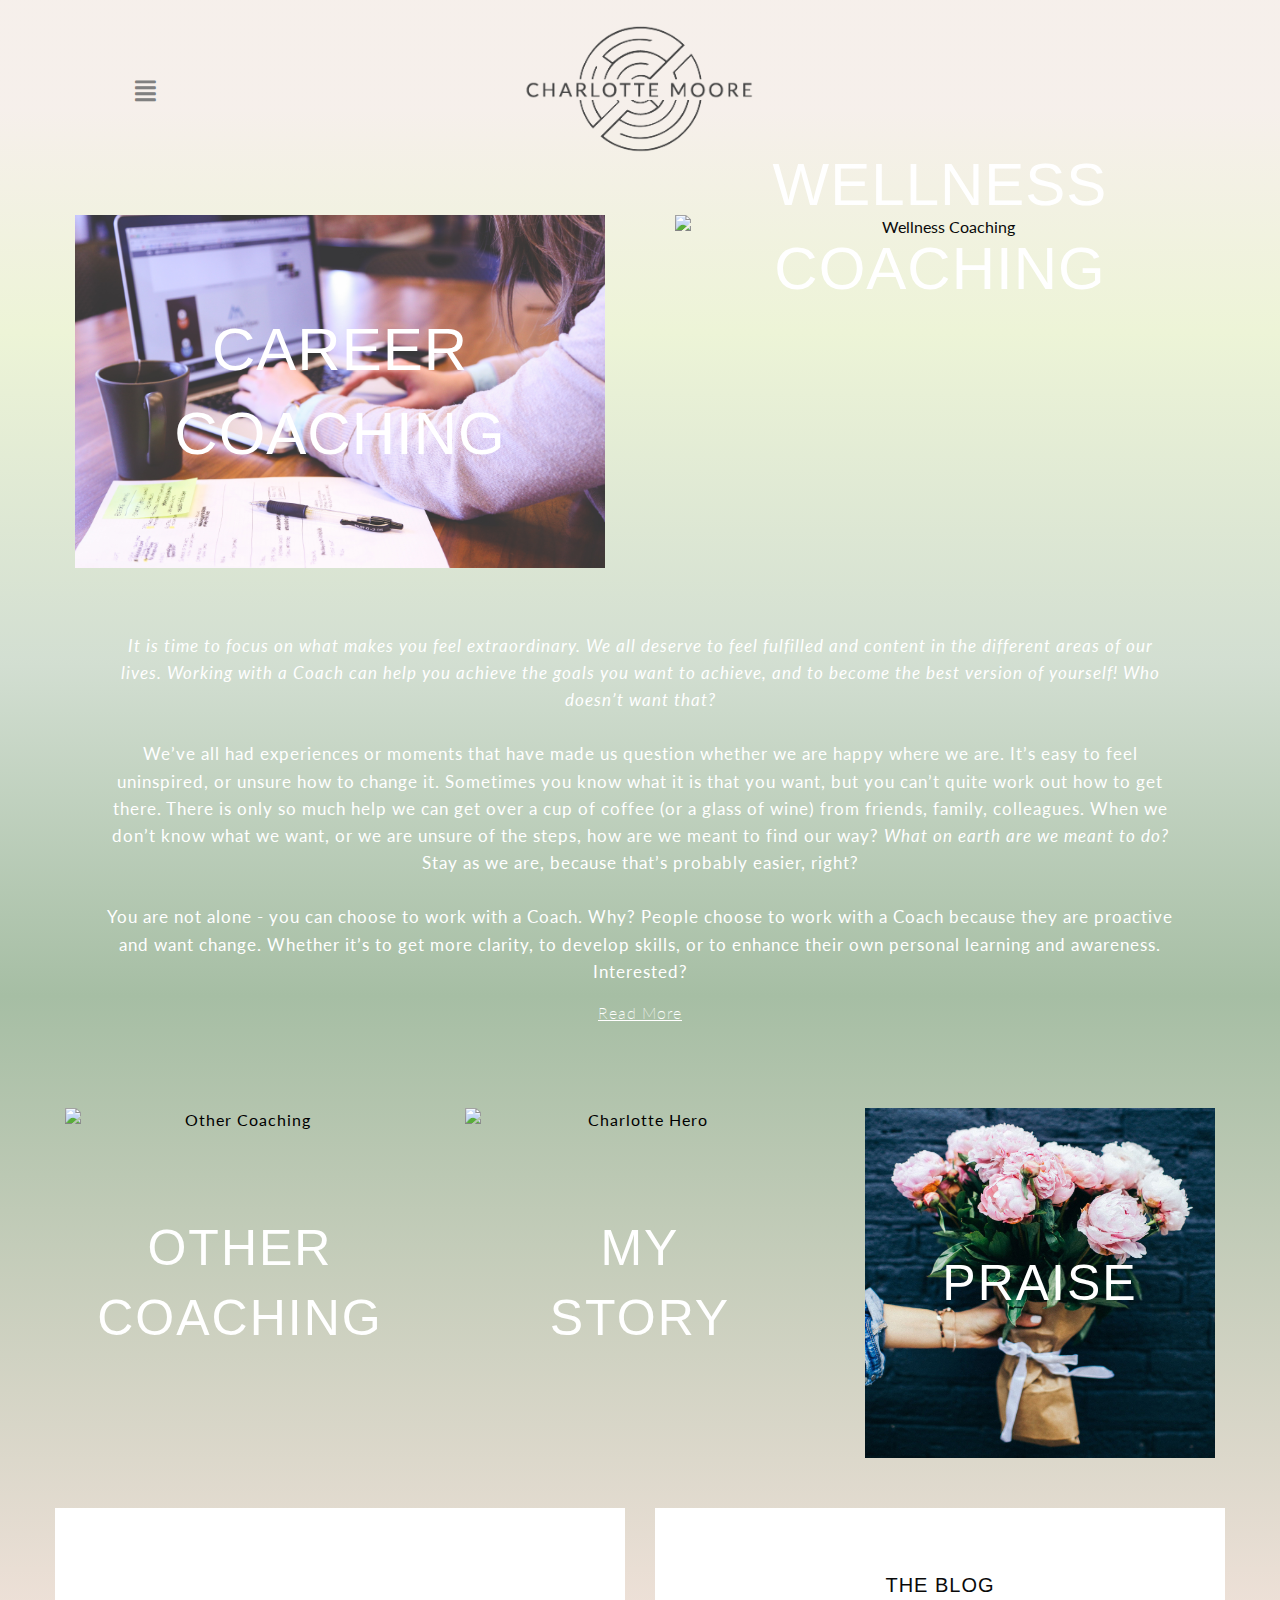
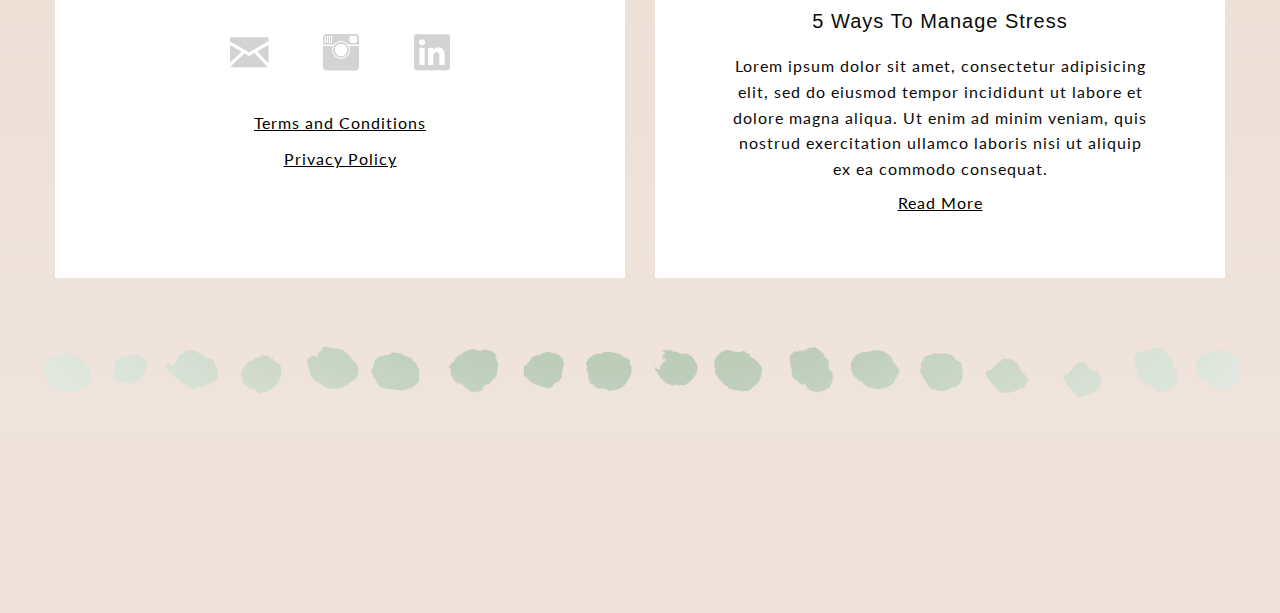
==== commit 735352e8: "Add files via upload" ====
--- a/foundation-6.3.1-complete/page-one.html
+++ b/foundation-6.3.1-complete/page-one.html
@@ -19,8 +19,13 @@
                 <li>
                     <a href="#"><i class="fi-align-justify"></i></a>
                     <ul class="menu vertical nested">
-                        <li class="one"><a href="page-two.html">Page Two</a></li>
-                        <li class="two"><a href="page-three.html">Page Three</a></li>
+                        <li class="one"><a href="page-two.html#frequently-asked-questions">Frequently Asked Questions</a></li>
+                        <li class="two"><a href="page-two.html#career-coaching">Career Coaching</a></li>
+                        <li class="three"><a href="page-two.html#wellness-coaching">Wellness Coaching</a></li>
+                        <li class="four"><a href="page-two.html#other-coaching">Other Coaching</a></li>
+                        <li class="four"><a href="page-three.html#praise">Praise</a></li>
+                        <li class="four"><a href="page-one.html#blog">Social</a></li>
+                        <li class="four"><a href="page-three.html#contact">Contact</a></li>
                     </ul>
                 </li>
             </ul>
@@ -63,7 +68,7 @@
                 </div>
                 <div class="small-4 columns">
                     <a class="overlay-text" href="page-three.html#mystory"><h1>MY STORY</h1>
-                    <img src="images/headshot.JPG" alt="Charlotte Hero">
+                    <img src="images/headshot.jpg" alt="Charlotte Hero">
                     </a>
                 </div>
                 <div class="small-4 columns">
@@ -88,21 +93,88 @@
                         <div class="row">
                             <p><a data-open="exampleModal1">Terms and Conditions</a></p>
                             <div class="reveal" id="exampleModal1" data-reveal>
-                                <h1>T&amp;Cs</h1>
-                                <p class="lead">Lorem ipsum dolor sit amet, consectetur adipisicing elit, sed do eiusmod tempor incididunt ut labore et dolore magna aliqua. Ut enim ad minim veniam, quis nostrud exercitation ullamco laboris nisi ut aliquip ex ea commodo
-                                    consequat. Duis aute irure dolor in reprehenderit in voluptate velit esse cillum dolore eu fugiat nulla pariatur. Excepteur sint occaecat cupidatat non proident, sunt in culpa qui officia deserunt mollit anim id est
-                                    laborum.
+                                <p class="lead">
+                                    <h1>Terms and Conditions ("Terms")</h1> Last updated: 03 July 2017
+                                    <br><br> Please read these Terms and Conditions ("Terms", "Terms and Conditions") carefully before using the http://www.charlottemoorecoaching.co.uk website (the "Service") operated by Charlotte Moore Coaching ("us",
+                                    "we", or "our").
+                                    <br><br> Your access to and use of the Service is conditioned on your acceptance of and compliance with these Terms. These Terms apply to all visitors, users and others who access or use the Service. Accessing the Site,
+                                    in any manner, whether automated or otherwise, constitutes use of the Site and your agreement to be bound by these Terms.
+                                    <br><br>
+                                    <h3>Intellectual Property Rights</h3>
+                                    <br>This Site and all the materials available are the property of us and are protected by copyright, trademark, and other intellectual property laws.
+                                    <br><br> You may not use the Site or the materials available on the Site in a manner that constitutes an infringement of our rights or that has not been authorised by us. More specifically, unless authorised by the
+                                    owner of the materials, you may not modify, copy, reproduce, upload, translate, sell, create derivative works, or distribute in any manner or medium (including electronic means) any material from the Site.
+                                    <br><br>
+                                    <h3>Links To Other Web Sites</h3>
+                                    <br>Our Service may contain links to third-party web sites or services that are not owned or controlled by Charlotte Moore Coaching.
+                                    <br><br> Charlotte Moore Coaching has no control over, and assumes no responsibility for, the content, privacy policies, or practices of any third party web sites or services. You further acknowledge and agree that
+                                    Charlotte Moore Coaching shall not be responsible or liable, directly or indirectly, for any damage or loss caused or alleged to be caused by or in connection with use of or reliance on any such content, goods or services
+                                    available on or through any such web sites or services.
+                                    <br><br>
+                                    <h3>Limitation of Liability</h3>
+                                    <br>The information contained in this website is for general information purposes only. The information is provided by Charlotte Moore Coaching and while we endeavour to keep the information up to date and correct,
+                                    we make no representations or warranties of any kind, express or implied, about the completeness, accuracy, reliability, suitability or availability with respect to the website or the information, products, services,
+                                    or related graphics contained on the website for any purpose. Any reliance you place on such information is therefore strictly at your own risk.
+                                    <br><br> In no event will we be liable for any loss or damage including without limitation, indirect or consequential loss or damage, or any loss or damage whatsoever arising from loss of data or profits arising out
+                                    of, or in connection with, the use of this website. Every effort is made to keep the website up and running smoothly. However, Charlotte Moore Coaching takes no responsibility for, and will not be liable for, the website
+                                    being temporarily unavailable due to technical issues beyond our control.
+                                    <br><br>
+                                    <h3>Changes</h3>
+                                    <br> We reserve the right, at our sole discretion, to modify or replace these Terms at any time, in which case we will post the revised Terms of Service on this website. By continuing to use the Site after we post any
+                                    such changes, you accept the Terms of Service, as modified. What constitutes a material change will be determined at our sole discretion.
+                                    <br><br>
+                                    <h3>Contact Us</h3>
+                                    <br>If you have any questions about these Terms, please contact us at <a href="mailto:charlotte@ charlottemoorecoaching.com">charlotte@ charlottemoorecoaching.com</a>
+
                                 </p>
                                 <button class="close-button" data-close aria-label="Close modal" type="button">
       <span aria-hidden="true">&times;</span>
     </button>
                             </div>
-                            <p><a data-open="exampleModal1">Privacy Policy</a></p>
-                            <div class="reveal" id="exampleModal1" data-reveal>
-                                <h1>Privacy Policy</h1>
-                                <p class="lead">Lorem ipsum dolor sit amet, consectetur adipisicing elit, sed do eiusmod tempor incididunt ut labore et dolore magna aliqua. Ut enim ad minim veniam, quis nostrud exercitation ullamco laboris nisi ut aliquip ex ea commodo
-                                    consequat. Duis aute irure dolor in reprehenderit in voluptate velit esse cillum dolore eu fugiat nulla pariatur. Excepteur sint occaecat cupidatat non proident, sunt in culpa qui officia deserunt mollit anim id est
-                                    laborum.
+                            <p><a data-open="exampleModal2">Privacy Policy</a></p>
+                            <div class="reveal" id="exampleModal2" data-reveal>
+                                <p class="lead">
+                                    <h1>Privacy Policy</h1> Last updated: 03 July 2017
+                                    <br><br> Charlotte Moore Coaching ("us", "we", or "our") operates http://www.charlottemoorecoaching.co.uk (the "Site"). This page informs you of our policies regarding the collection, use and disclosure of Personal
+                                    Information we receive from users of the Site.
+                                    <br><br> Please read this Privacy Policy carefully. By visiting and using the Site, you agree that your use of our Site, and any dispute over privacy, is governed by this Privacy Policy.
+                                    <br><br>
+                                    <h3>Information Collection And Use</h3>
+                                    <br> We use your Personal Information only for providing and improving the Site. By using the Site, you agree to the collection and use of information in accordance with this policy.
+                                    <br><br> While using our Site, we may ask you to provide us with certain personally identifiable information that can be used to contact or identify you. Personally identifiable information may include, but is not limited
+                                    to your name and email information ("Personal Information").
+                                    <br><br> This Privacy Policy does not apply to any information you may provide to us or that we may collect offline and/or through other means (for example, at a live event, via telephone, or through the mail, or other
+                                    offline method).
+                                    <br><br>
+                                    <h3>Log Data</h3>
+                                    <br> Like many site operators, we collect information that your browser sends whenever you visit our Site ("Log Data"). This Log Data may include information such as your computer's Internet Protocol ("IP") address,
+                                    browser type, browser version, the pages of our Site that you visit, the time and date of your visit, the time spent on those pages and other statistics.
+                                    <br><br> In addition, we may use third party services such as Google Analytics that collect, monitor and analyze this.
+                                    <br><br>
+                                    <h3>Communications</h3>
+                                    <br> We may use your Personal Information to contact you with newsletters, marketing or promotional materials. If you do not want us to use your information for marketing purposes, please contact us directly by email.
+                                    <br><br> We do not sell, trade, or otherwise transfer to outside parties your personally identifiable information. We may release your information when we are required to comply by law, enforce our site policies, or
+                                    protect ours or others rights, property, or safety.
+                                    <br><br>
+                                    <h3>Cookies</h3>
+                                    <br> Cookies are files with small amount of data, which may include an anonymous unique identifier. Cookies are sent to your browser from a web site and stored on your computer's hard drive.
+                                    <br><br> Like many sites, we use "cookies" to collect information. You can instruct your browser to refuse all cookies or to indicate when a cookie is being sent. However, if you do not accept cookies, you may not be
+                                    able to use some portions of our Site.
+                                    <br><br>
+                                    <h3>Security</h3>
+                                    <br> The security of your Personal Information is important to us, but remember that no method of transmission over the Internet, or method of electronic storage, is 100% secure. While we strive to use commercially
+                                    acceptable means to protect your Personal Information, we cannot guarantee its absolute security.
+                                    <br><br>
+                                    <h3>Changes To This Privacy Policy</h3>
+                                    <br> This Privacy Policy is effective as of 03 July 2017 and will remain in effect except with respect to any changes in its provisions in the future, which will be in effect immediately after being posted on this page.
+                                    <br><br> We reserve the right to update or change our Privacy Policy at any time and you should check this Privacy Policy periodically. Your continued use of the Service after we post any modifications to the Privacy
+                                    Policy on this page will constitute your acknowledgment of the modifications and your consent to abide and be bound by the modified Privacy Policy.
+                                    <br><br> If we make any material changes to this Privacy Policy, we will notify you either through the email address you have provided us, or by placing a prominent notice on our website.
+                                    <br><br> This policy and the use of these Sites are governed by laws of United Kingdom. If a dispute arises under this Policy we agree to first try to resolve it with the help of a mutually agreed-upon mediator in the
+                                    UK.
+                                    <br><br>
+                                    <h3>Contact Us</h3>
+                                    <br> If you have any questions about this Privacy Policy, please contact us at <a href="mailto: charlotte@ charlottemoorecoaching.com ">charlotte@ charlottemoorecoaching.com </a>
                                 </p>
                                 <button class="close-button" data-close aria-label="Close modal" type="button">
       <span aria-hidden="true">&times;</span>
@@ -112,7 +184,7 @@
 
                     </div>
                 </div>
-                <div class="small-6 columns">
+                <div class="small-6 columns" id="blog">
                     <div class="text-box">
                         <h1>THE BLOG</h1>
                         <h3>5 Ways To Manage Stress</h3>
--- a/foundation-6.3.1-complete/css/app.css
+++ b/foundation-6.3.1-complete/css/app.css
@@ -1,12 +1,11 @@
 body {
     font-family: 'Lato', sans-serif;
     text-align: center!important;
-    background: linear-gradient(rgba(237, 224, 215, 0.5)5%, rgba(237, 244, 215, 1)15%, rgba(166, 190, 164, 0.5), rgba(166, 190, 164, 1)40%, rgba(237, 224, 215, 1), rgba(237, 224, 215, 0.5));
-    /*rgba(237, 244, 215, .5));*/
+    background: linear-gradient(rgba(237, 224, 215, 0.5)5%, rgba(237, 244, 215, 1)15%, rgba(166, 190, 164, 0.5), rgba(166, 190, 164, 1)45%, rgba(237, 224, 215, 1), rgba(237, 224, 215, .8));
 }
 
 .page-three {
-    background: linear-gradient(rgba(237, 224, 215, 0.5)5%, rgba(237, 244, 215, 1)15%, rgba(247, 188, 187, .5), rgba(247, 188, 187, 1)17%, rgba(237, 224, 215, 1)50%, rgba(237, 224, 215, 0.5));
+    background: linear-gradient(rgba(237, 224, 215, 0.5)5%, rgba(237, 244, 215, 1)15%, rgba(247, 188, 187, .5), rgba(247, 188, 187, )17%, rgba(237, 224, 215, 1)50%, rgba(237, 224, 215, 0.5));
     width: 100%;
 }
 
@@ -305,7 +304,7 @@
     display: flex;
     align-items: center;
     text-align: center;
-    /*background-color: rgba(237, 224, 215, .5);*/
+    background-color: rgba(237, 224, 215, .5);
 }
 
 h4 {
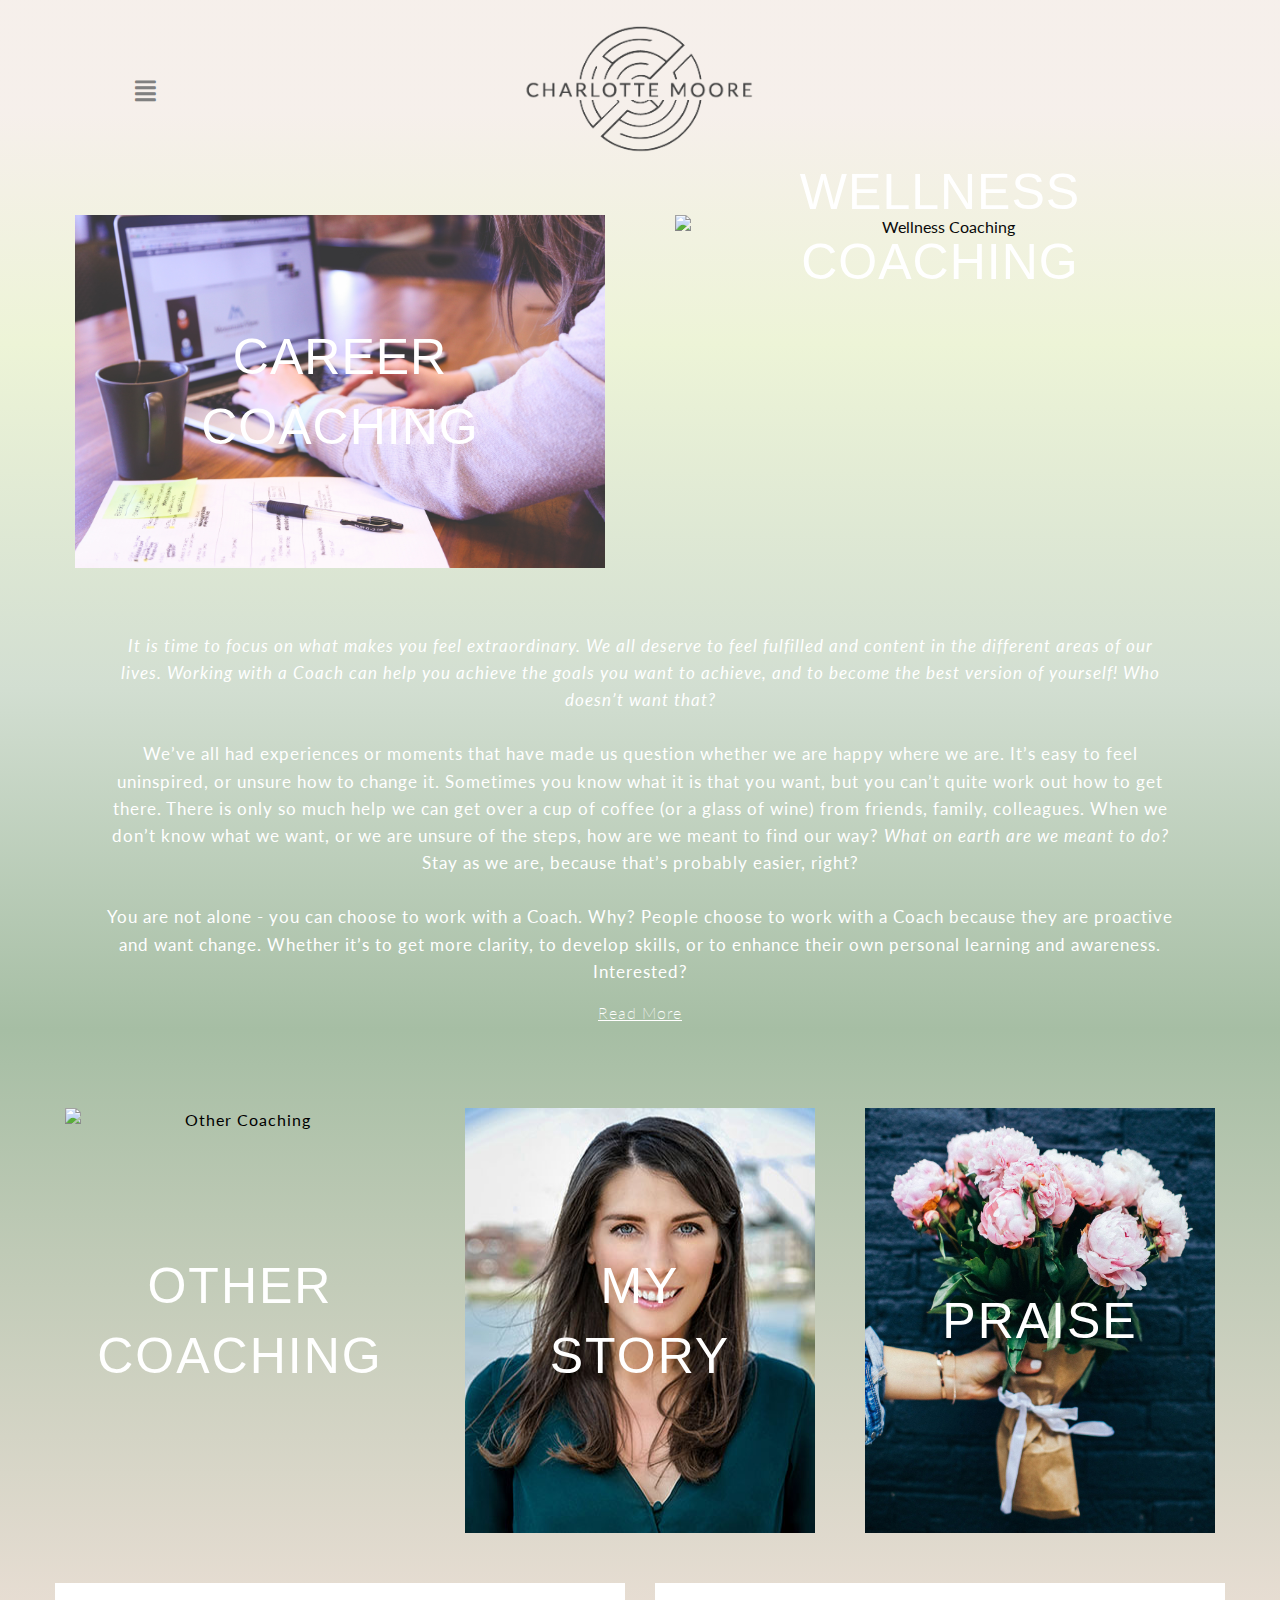
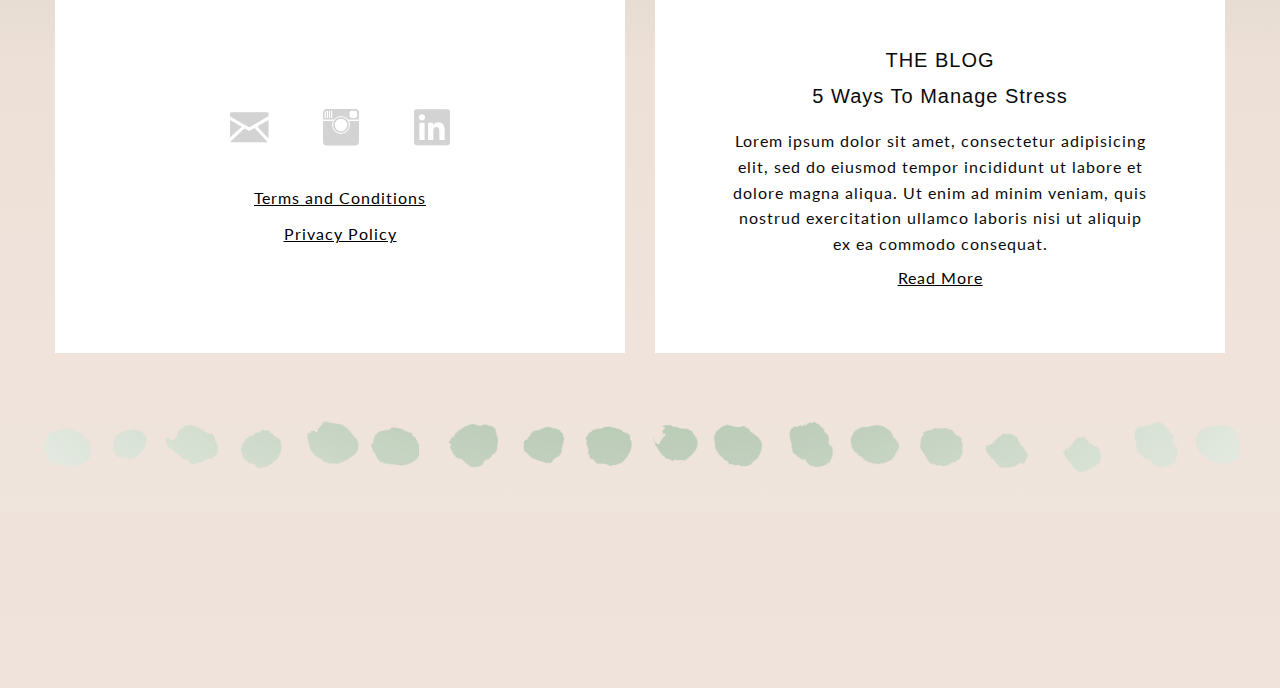
==== commit d47974b0: "Add files via upload" ====
--- a/foundation-6.3.1-complete/page-one.html
+++ b/foundation-6.3.1-complete/page-one.html
@@ -31,10 +31,12 @@
             </ul>
         </div>
         <div class="small-11 columns">
-            <img class="logo" src="images/logo.png" alt="">
+            <a href="page-one.html">
+                <img class="logo" src="images/logo.png" alt="">
+            </a>
         </div>
     </div>
-    <main class="page-one">
+    <main class="page-one" id="#page-one">
         <div class="row-one">
             <div class="row ">
                 <div class="small-6 columns">
@@ -86,7 +88,7 @@
                 <div class="small-6 columns">
                     <div class="text-box">
                         <div class="row social-icons">
-                            <a href="mailto:cjmoore@gmail.com" target="_blank"><i class="fi-mail"></i></a>
+                            <a href="mailto:cjmoore@gmail.com"><i class="fi-mail"></i></a>
                             <a href="https://www.instagram.com/charlottemoorecoaching" target="_blank"><i class="fi-social-instagram"></i></a>
                             <a href="http://linkedin.com/in/charlotte-moore-36662629" target="_blank"><i class="fi-social-linkedin"></i></a>
                         </div>
--- a/foundation-6.3.1-complete/css/app.css
+++ b/foundation-6.3.1-complete/css/app.css
@@ -40,11 +40,15 @@
 }
 
 .careercoaching {
-    margin: 10px 0;
+    margin: 50px 0;
+}
+
+.page-two-footer {
+    background-color: rgba(237, 224, 215, 0);
 }
 
 .wellnesscoaching {
-    margin: 10px 0;
+    margin: 60px 0;
 }
 
 .othercoaching {
@@ -120,7 +124,7 @@
 }
 
 .page-three .menu {
-    margin-top: -50px;
+    margin-top: -5px;
 }
 
 .is-accordion-submenu-item a:hover {}
@@ -192,6 +196,7 @@
     letter-spacing: 1px;
     font-size: 27px;
     font-weight: 200;
+    color: #515150;
 }
 
 .row-two a {
@@ -203,8 +208,8 @@
 
 .orbit p {
     font-size: 15px;
-    text-align: center;
-    padding: 10px;
+    text-align: justify;
+    padding: 10px 20px;
 }
 
 .orbit h5 {
@@ -228,7 +233,7 @@
 }*/
 
 .quote-container img {
-    margin-top: 90px;
+    margin-top: 20px;
 }
 
 .orbit-container {
@@ -241,7 +246,7 @@
 }*/
 
 .row-three img {
-    height: 350px;
+    height: 425px;
     width: 100%;
 }
 
@@ -399,8 +404,8 @@
     display: none;
 }
 
-.orbit span {
-    font-size: 20px;
+.orbit span img {
+    height: 20px;
 }
 
 .hero {
@@ -413,7 +418,7 @@
     text-transform: uppercase;
     text-decoration: underline;
     letter-spacing: 2px;
-    font-size: 60px;
+    font-size: 50px;
     font-weight: lighter;
 }
 
@@ -486,9 +491,10 @@
     text-align: center;
 }
 
-.page-three .row-one {
-    position: relative;
-}
+
+/*.page-three .row-one {
+    position: relative;
+}*/
 
 .page-three .wide-row {
     padding-top: 50px;
